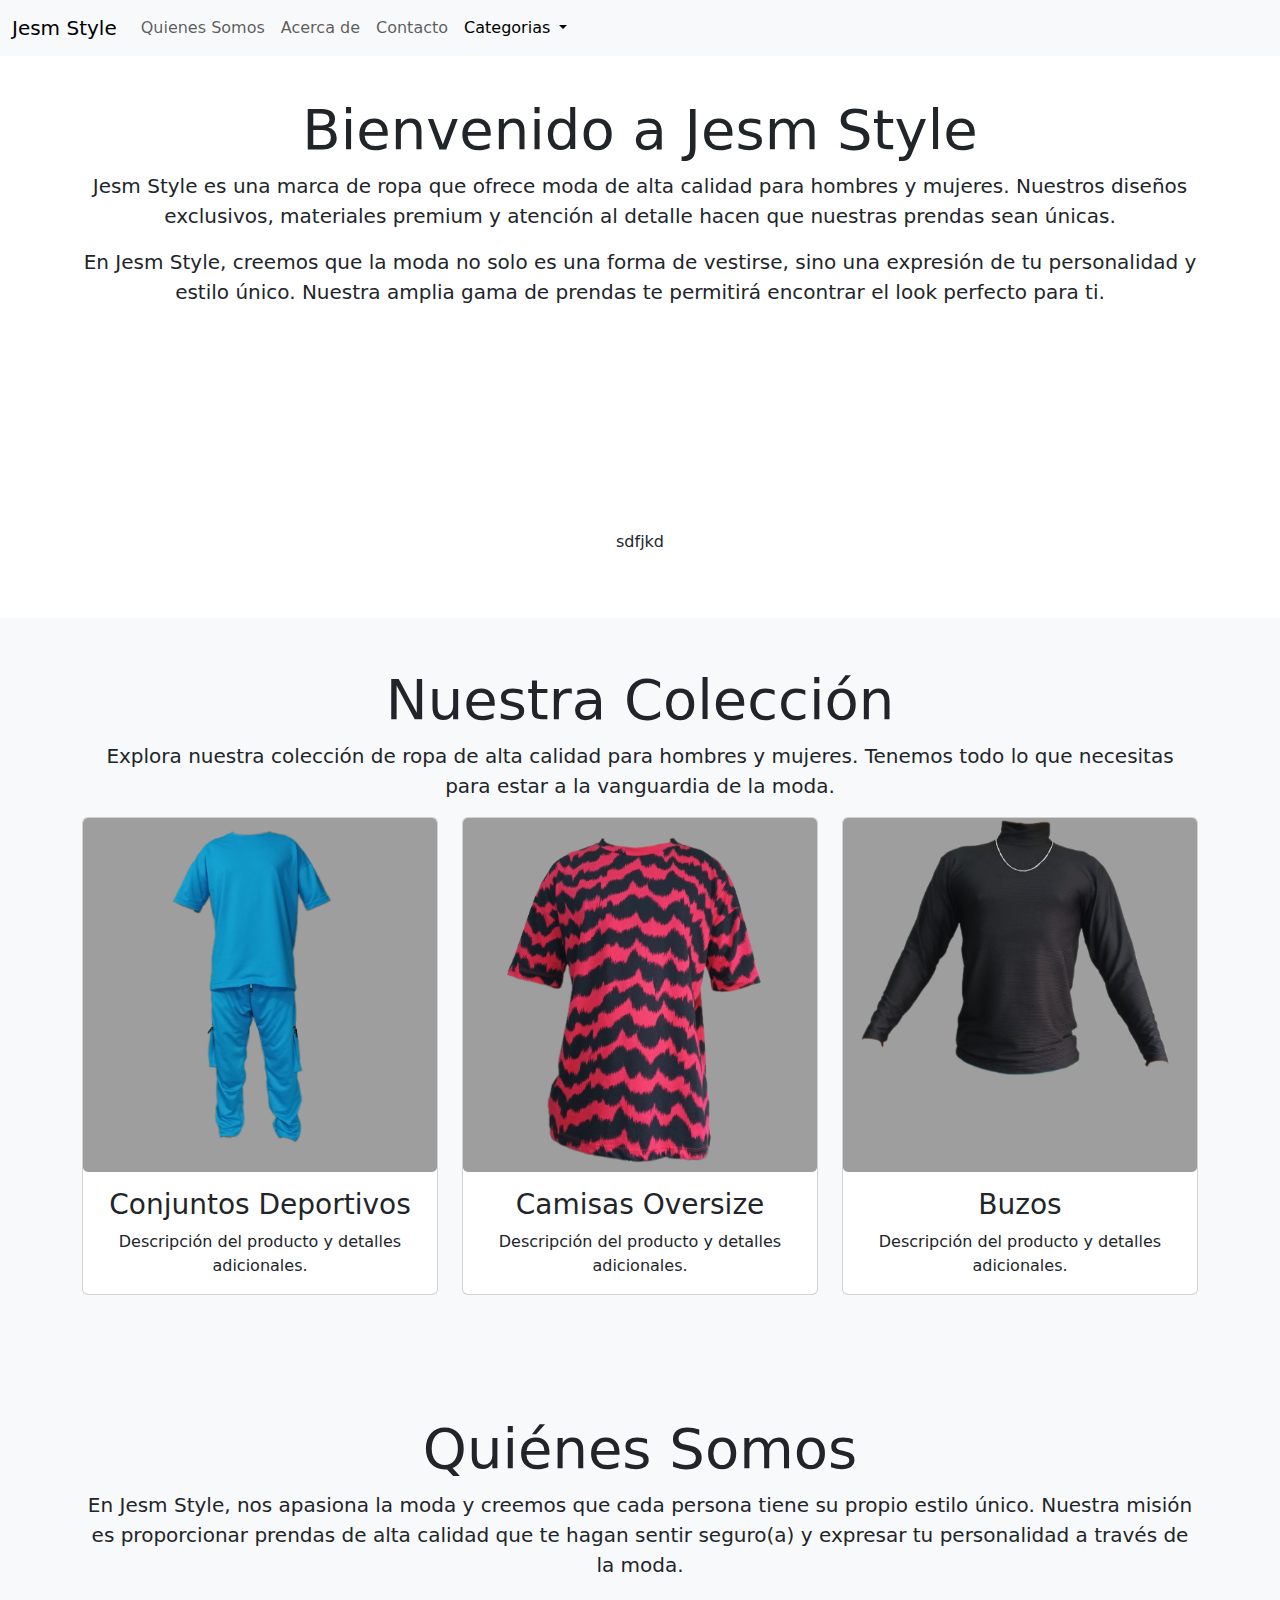
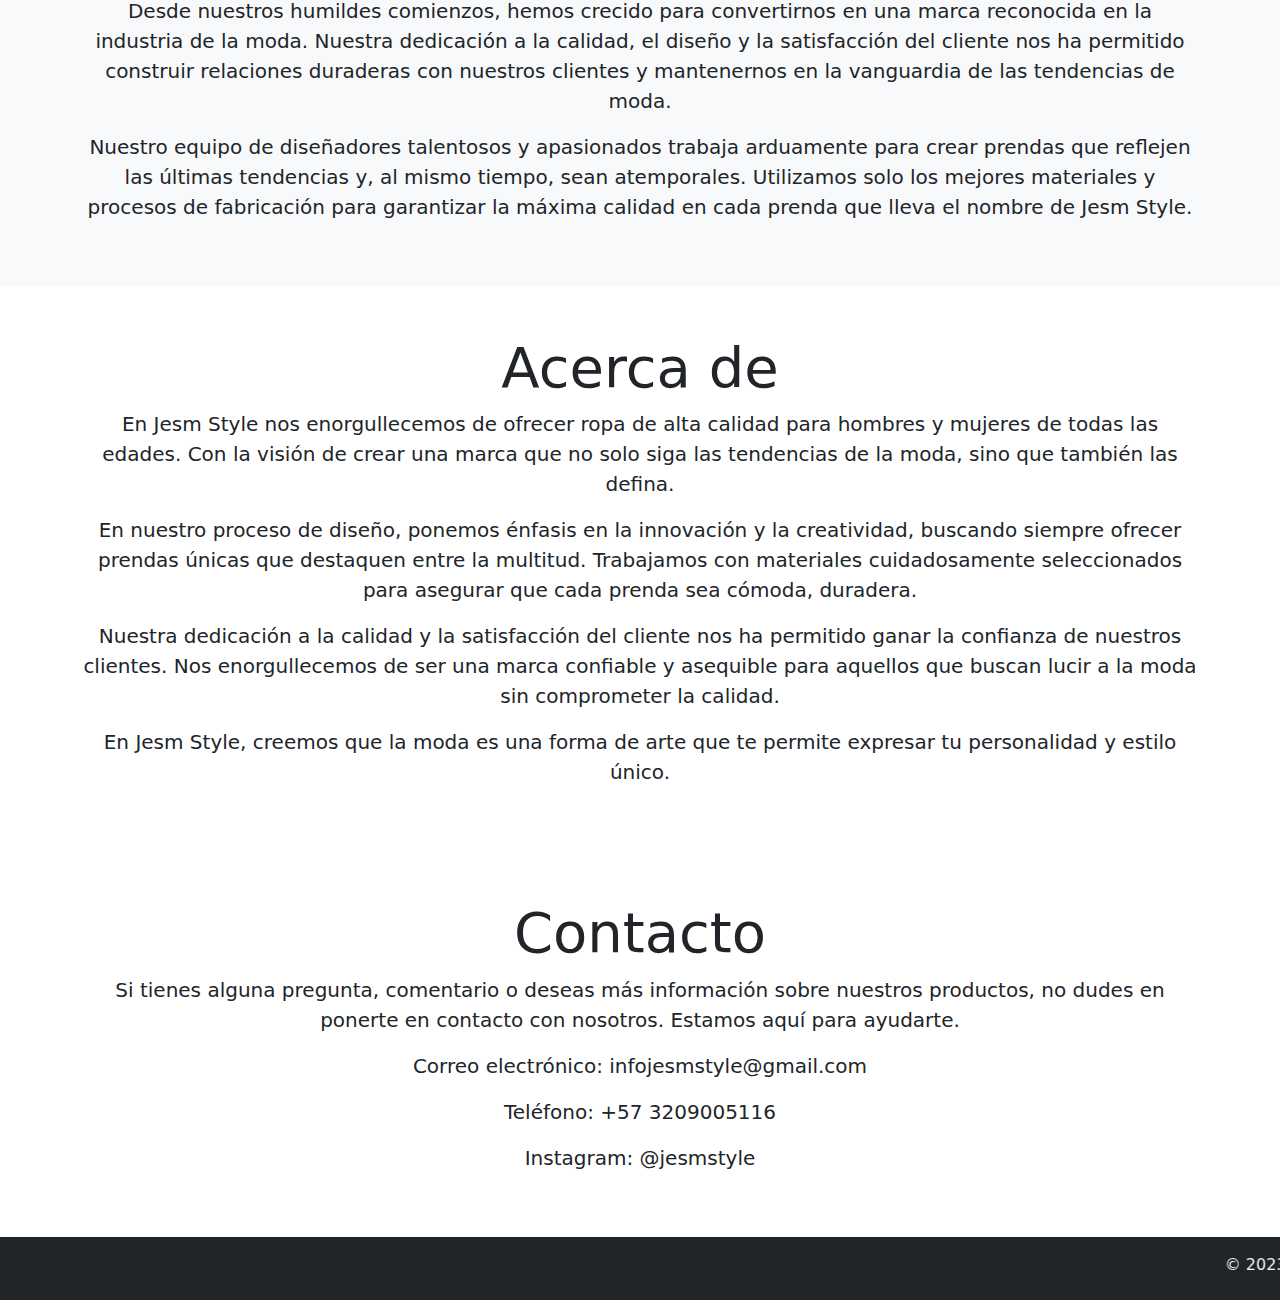
==== index.html @ d8a88c68 "Update index.html" ====
<!DOCTYPE html>
<html lang="en">
<head>
    <meta charset="UTF-8">
    <meta name="viewport" content="width=device-width, initial-scale=1.0">
    <link rel="stylesheet" href="./boostrap/bootstrap.css">
    <link rel="stylesheet" href="./Styles/style.css">
    <title>Jesm Style - Moda de Alta Calidad</title>
</head>
<body>
    
<!-- //////////////////////////////////////////////////////////////////////////////////////////////////// -->
    <header class="fixed-top bg-light">
        <nav class="navbar navbar-expand-lg">
            <div class="container-fluid">
              <a class="navbar-brand" href="./index.html">Jesm Style</a>
              <button class="navbar-toggler" type="button" data-bs-toggle="collapse" data-bs-target="#navbarSupportedContent" aria-controls="navbarSupportedContent" aria-expanded="false" aria-label="Toggle navigation">
                <span class="navbar-toggler-icon"></span>
              </button>
              <div class="collapse navbar-collapse" id="navbarSupportedContent">
                <ul class="navbar-nav me-auto mb-2 mb-lg-0">
                  <li class="nav-item">
                    <a class="nav-link " aria-current="page" href="#nosotros">Quienes Somos</a>
                  </li>
                  <li class="nav-item">
                    <a class="nav-link " href="#acercade">Acerca de</a>
                  </li>
                  <li class="nav-item">
                    <a class="nav-link" href="#contacto">Contacto</a>
                  </li>
                  <li class="nav-item dropdown">
                    <a class="nav-link active dropdown-toggle" href="#" role="button" data-bs-toggle="dropdown" aria-expanded="false">
                      Categorias
                    </a>
                    <ul class="dropdown-menu">
                      <li><a class="dropdown-item" href="./ConjuntosDeportivos.html">Conjuntos Deportivos</a></li>
                      <li><a class="dropdown-item" href="./CamisasOverzise.html">Camisas Overzise</a></li>
                      <li><a class="dropdown-item" href="./resources/Buzos/JS0002.png">Buzos</a></li>
                    </ul>
                  </li>
                </ul>
              </div>
            </div>
          </nav>
    </header>
<!-- /////////////////////////////////////////////////////////////////////////////////////////////////////////// -->
    
    <main class="mt-5 text-center">
        <section id="inicio" class="py-5">
        <div class="container">
            <h2 class="display-4">Bienvenido a Jesm Style</h2>
            <p class="lead">Jesm Style es una marca de ropa que ofrece moda de alta calidad para hombres y mujeres. Nuestros diseños exclusivos, materiales premium y atención al detalle hacen que nuestras prendas sean únicas.</p>
            <p class="lead">En Jesm Style, creemos que la moda no solo es una forma de vestirse, sino una expresión de tu personalidad y estilo único. Nuestra amplia gama de prendas te permitirá encontrar el look perfecto para ti.</p>
           <video height="200px" width="200px" src="https://studio.d-id.com/share?id=afbed8f892e3ed16bd05aa26f0bf4751&utm_source=copy" autoplay poster="posterimage.jpg">
              Tu navegador no admite el elemento <code>video</code>.
            </video>
            <p>sdfjkd</p>
        </div>
        </section>

        <section id="productos" class="py-5 bg-light">
            <div class="container">
                <h2 class="display-4">Nuestra Colección</h2>
                <p class="lead">Explora nuestra colección de ropa de alta calidad para hombres y mujeres. Tenemos todo lo que necesitas para estar a la vanguardia de la moda.</p>
                <div class="row">
                    <div class="col-md-4">
                        <div class="card mb-4">
                          <div class="slider">
                            <img src="./resources/Conjuntos Deportivos/CA0001D.png" class="card-img-top">
                            <img src="./resources/Conjuntos Deportivos/CG0002D.png" class="card-img-top" >
                            <img src="./resources/Conjuntos Deportivos/CLN0003D.png" class="card-img-top">
                            <img src="./resources/Conjuntos Deportivos/CV0004D.png" class="card-img-top">
                          </div>
                          <div class="card-body">
                              <h3 class="card-title">Conjuntos Deportivos</h3>
                              <p class="card-text">Descripción del producto y detalles adicionales.</p>
                          </div>
                        </div>
                    </div>
                    <div class="col-md-4">
                        <div class="card mb-4">
                          <div class="slider">
                            <img src="./resources/Camisas Oversize/CO0001D.png" class="card-img-top">
                            <img src="./resources/Camisas Oversize/CO0002D.png" class="card-img-top">
                            <img src="./resources/Camisas Oversize/CO0003D.png" class="card-img-top">
                            <img src="./resources/Camisas Oversize/CO0004D.png" class="card-img-top">
                            <img src="./resources/Camisas Oversize/CO0005D.png" class="card-img-top">

                          </div>
                          <div class="card-body">
                              <h3 class="card-title">Camisas Oversize</h3>
                              <p class="card-text">Descripción del producto y detalles adicionales.</p>
                          </div>
                        </div>
                    </div>
                    <div class="col-md-4">
                        <div class="card mb-4">
                          <div class="slider">
                            <img src="./resources/Buzos/B0001D.png" class="card-img-top">
                          </div>
                          <div class="card-body">
                              <h3 class="card-title">Buzos</h3>
                              <p class="card-text">Descripción del producto y detalles adicionales.</p>
                          </div>
                        </div>
                    </div>
                </div>
            </div>
        </section>
        
        <section id="nosotros" class="py-5 bg-light">
            <div class="container">
                <h2 class="display-4">Quiénes Somos</h2>
                <p class="lead">En Jesm Style, nos apasiona la moda y creemos que cada persona tiene su propio estilo único. Nuestra misión es proporcionar prendas de alta calidad que te hagan sentir seguro(a) y expresar tu personalidad a través de la moda.</p>
                <p class="lead">Desde nuestros humildes comienzos, hemos crecido para convertirnos en una marca reconocida en la industria de la moda. Nuestra dedicación a la calidad, el diseño y la satisfacción del cliente nos ha permitido construir relaciones duraderas con nuestros clientes y mantenernos en la vanguardia de las tendencias de moda.</p>
                <p class="lead">Nuestro equipo de diseñadores talentosos y apasionados trabaja arduamente para crear prendas que reflejen las últimas tendencias y, al mismo tiempo, sean atemporales. Utilizamos solo los mejores materiales y procesos de fabricación para garantizar la máxima calidad en cada prenda que lleva el nombre de Jesm Style.</p>
            </div>
        </section>

        <section id="acercade" class="py-5">
            <div class="container">
                <h2 class="display-4">Acerca de</h2>
                <p class="lead">En Jesm Style nos enorgullecemos de ofrecer ropa de alta calidad para hombres y mujeres de todas las edades. Con la visión de crear una marca que no solo siga las tendencias de la moda, sino que también las defina.</p>
                <p class="lead">En nuestro proceso de diseño, ponemos énfasis en la innovación y la creatividad, buscando siempre ofrecer prendas únicas que destaquen entre la multitud. Trabajamos con materiales cuidadosamente seleccionados para asegurar que cada prenda sea cómoda, duradera.</p>
                <p class="lead">Nuestra dedicación a la calidad y la satisfacción del cliente nos ha permitido ganar la confianza de nuestros clientes. Nos enorgullecemos de ser una marca confiable y asequible para aquellos que buscan lucir a la moda sin comprometer la calidad.</p>
                <p class="lead">En Jesm Style, creemos que la moda es una forma de arte que te permite expresar tu personalidad y estilo único.</p>
            </div>
        </section>

        <section id="contacto" class="py-5">
        <div class="container">
            <h2 class="display-4">Contacto</h2>
            <p class="lead">Si tienes alguna pregunta, comentario o deseas más información sobre nuestros productos, no dudes en ponerte en contacto con nosotros. Estamos aquí para ayudarte.</p>
            <p class="lead">Correo electrónico: infojesmstyle@gmail.com</p>
            <p class="lead">Teléfono: +57 3209005116</p>
            <p class="lead">Instagram: @jesmstyle</p>

        </div>
        </section>
    </main>

    <footer class="bg-dark text-light py-3">
        <marquee class="mb-0">&copy; 2023 Jesm Style. Todos los derechos reservados.</marquee>
    </footer>

                 

    <script src="./boostrap/bootstrap.bundle.js"></script>
    <script src="./Scripts/main.js"></script>
</body>
</html>
---- Styles/style.css ----
.filtro{
    display: none;
}

.slider{
  width: 100%;
  position: relative;
  display: flex;
  overflow: scroll;
  scroll-snap-type: x mandatory;
  overflow-y: hidden;
}

.slider img{
  width: 100%;
  left: 0;
  position: sticky;
  object-fit: cover;
  border-radius: 5px;
  scroll-snap-align: center;
}
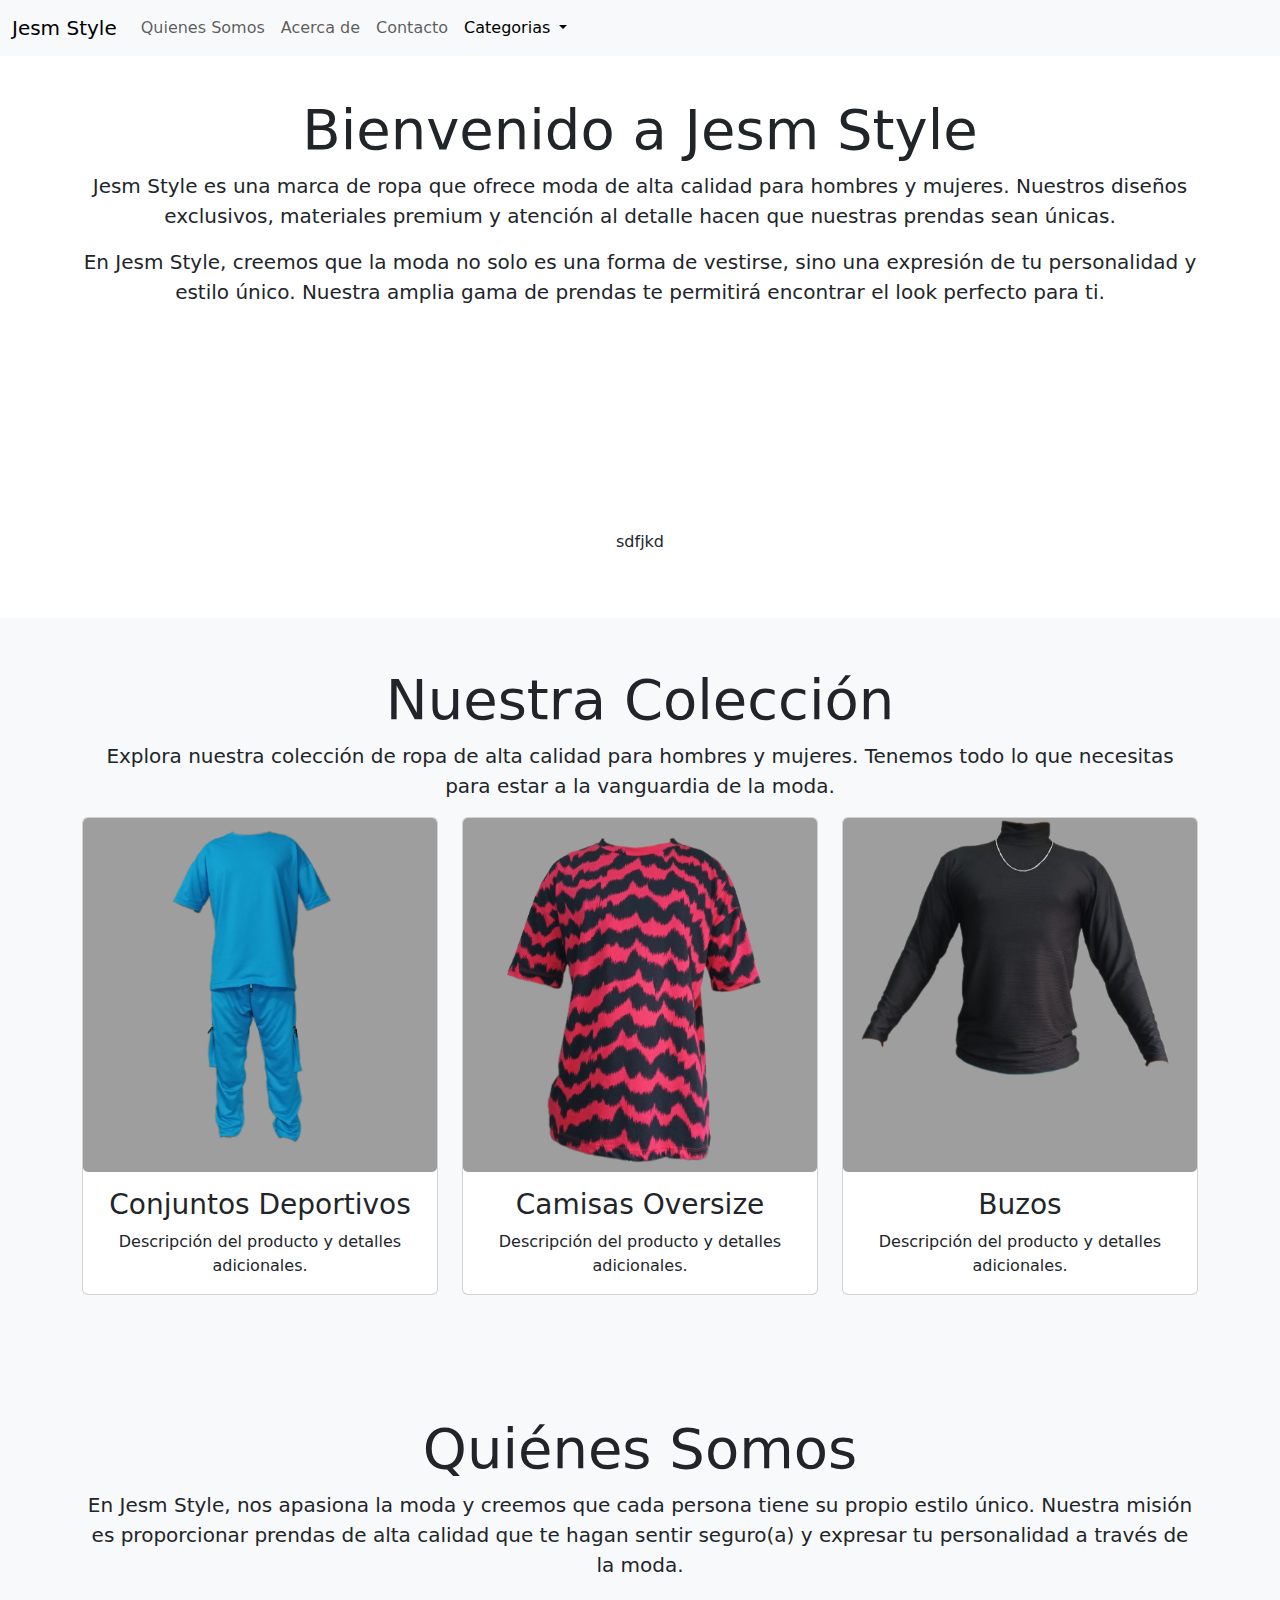
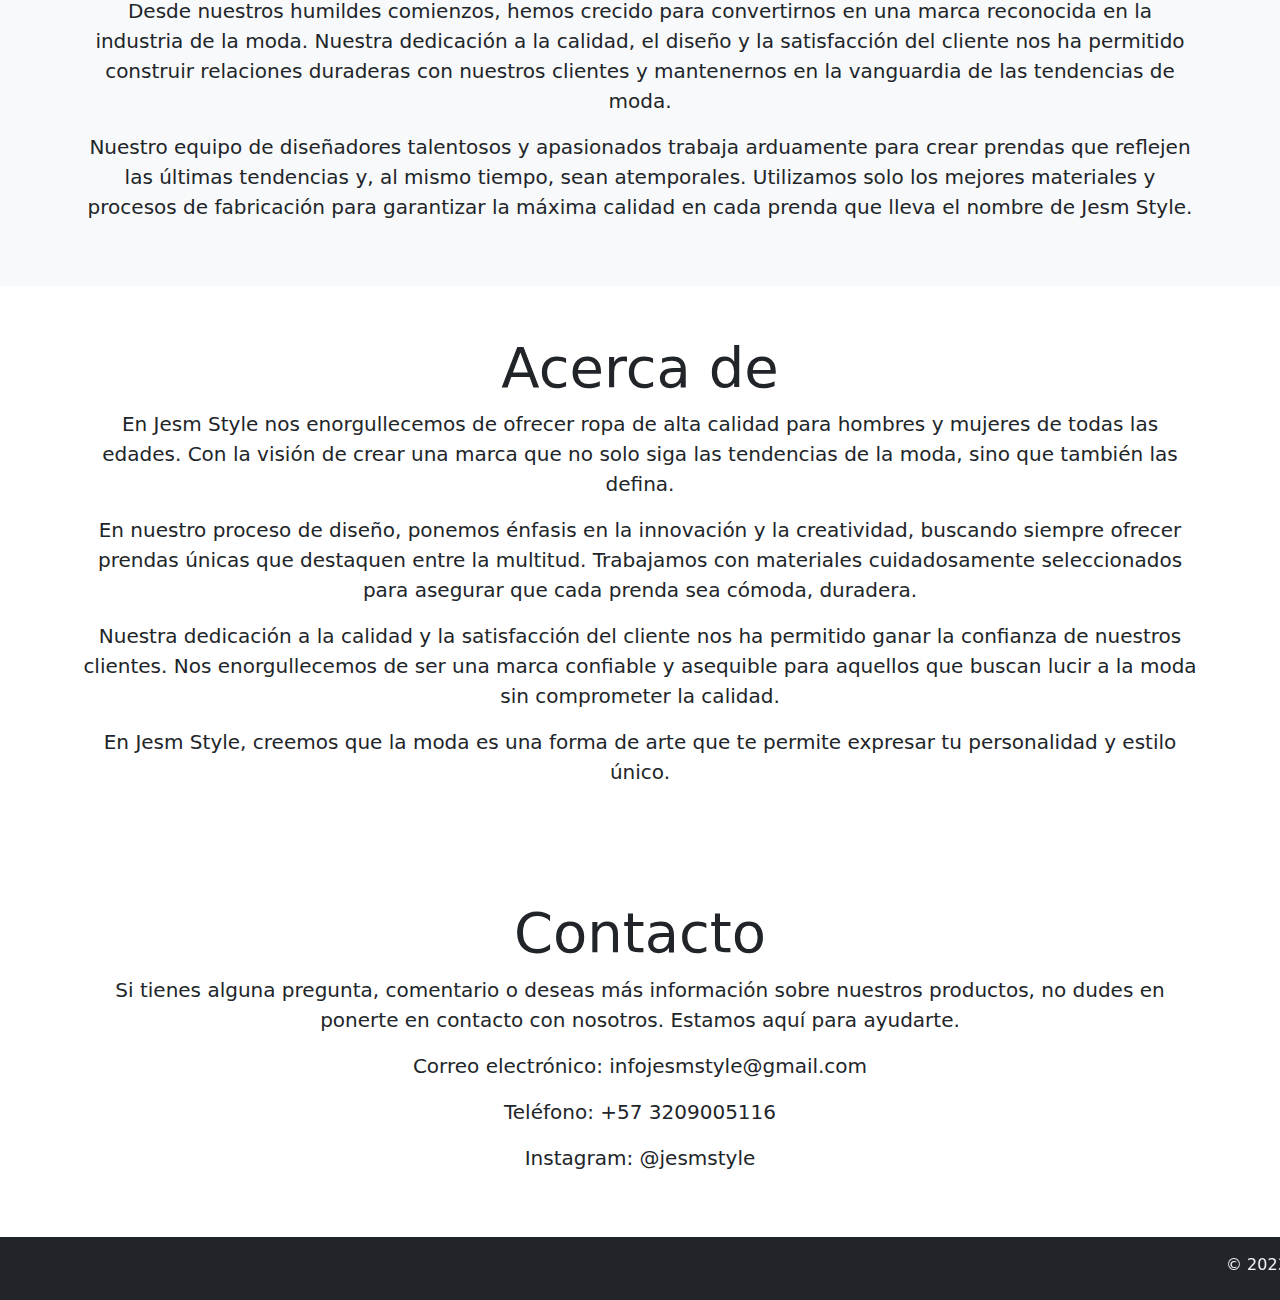
==== commit eafd5e9b: "Update index.html" ====
--- a/index.html
+++ b/index.html
@@ -51,7 +51,7 @@
             <h2 class="display-4">Bienvenido a Jesm Style</h2>
             <p class="lead">Jesm Style es una marca de ropa que ofrece moda de alta calidad para hombres y mujeres. Nuestros diseños exclusivos, materiales premium y atención al detalle hacen que nuestras prendas sean únicas.</p>
             <p class="lead">En Jesm Style, creemos que la moda no solo es una forma de vestirse, sino una expresión de tu personalidad y estilo único. Nuestra amplia gama de prendas te permitirá encontrar el look perfecto para ti.</p>
-           <video height="200px" width="200px" src="https://studio.d-id.com/share?id=afbed8f892e3ed16bd05aa26f0bf4751&utm_source=copy" autoplay poster="posterimage.jpg">
+           <video height="200px" width="200px" src="https://projects-results.d-id.com/google-oauth2%7C109751882700267725312%2Fprj_okm5j2NZJd9WkN11u2lvo%2Fresult.mp4" autoplay poster="posterimage.jpg">
               Tu navegador no admite el elemento <code>video</code>.
             </video>
             <p>sdfjkd</p>
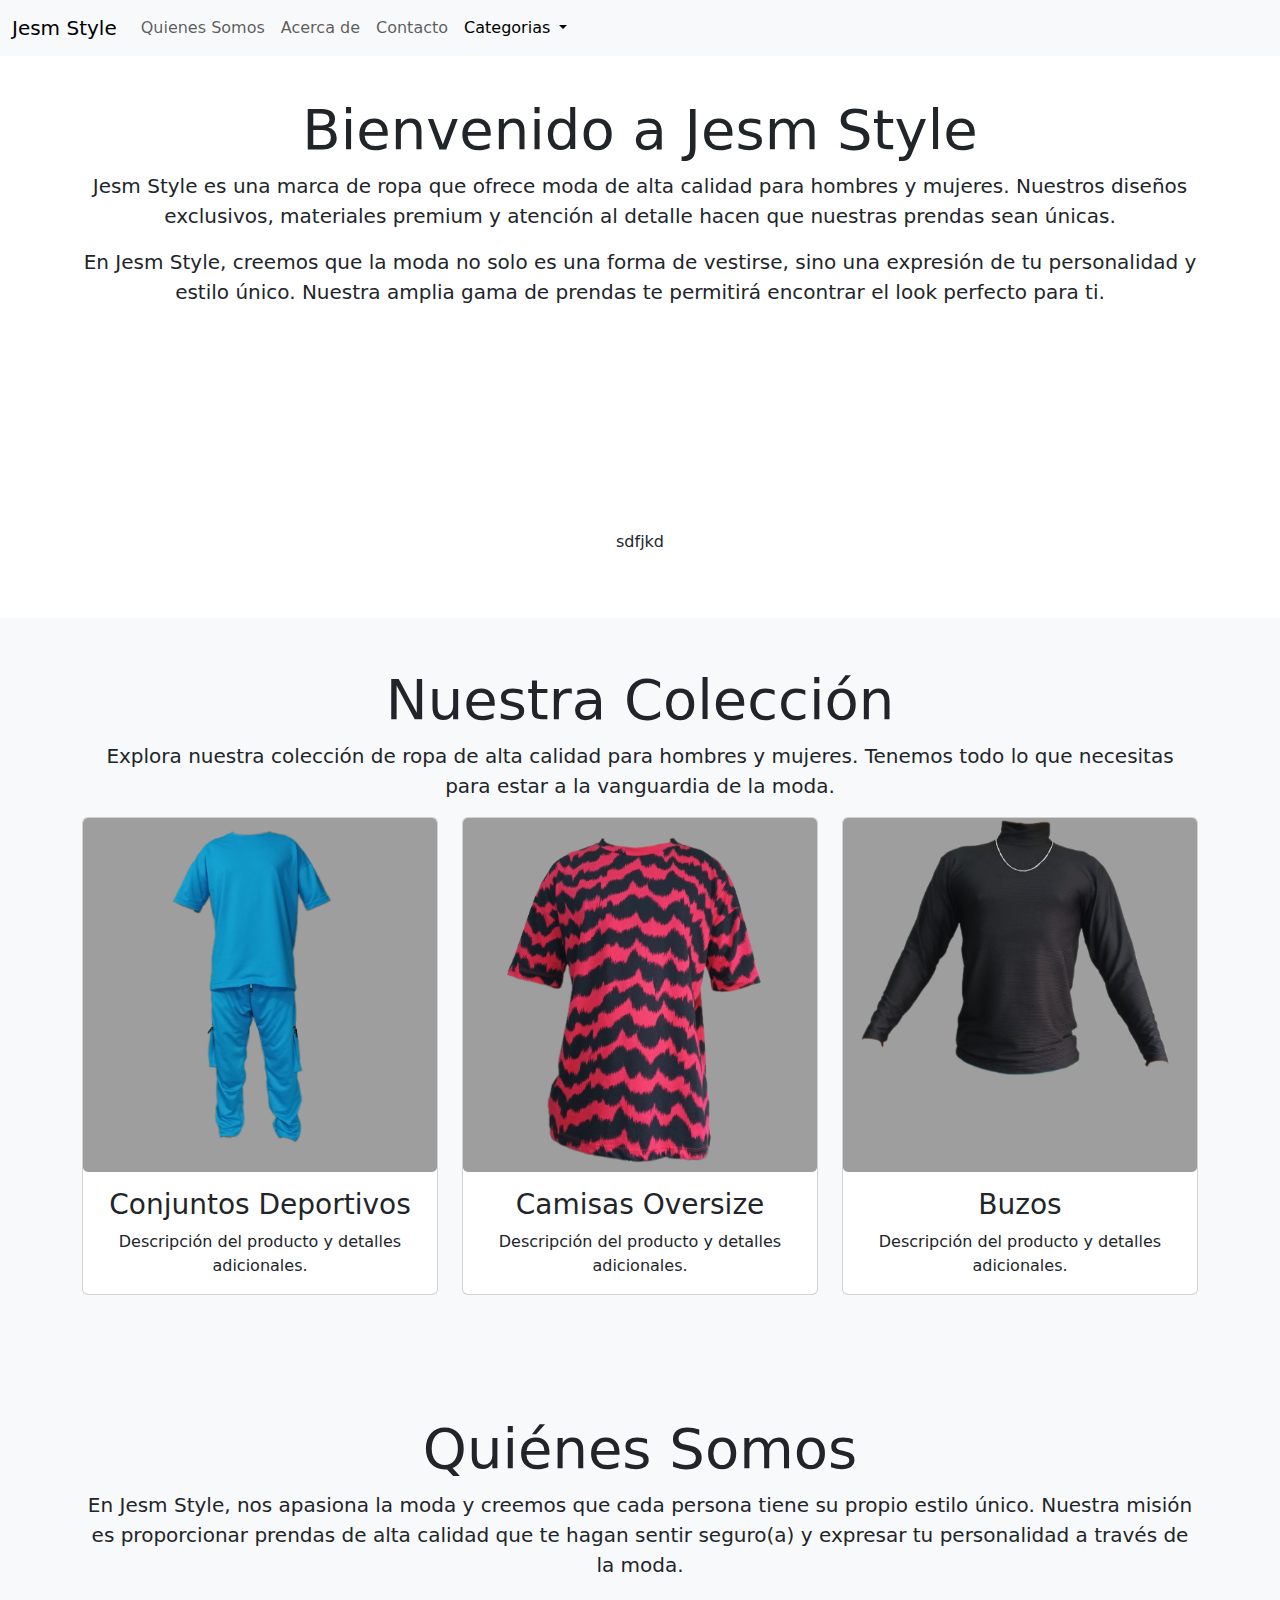
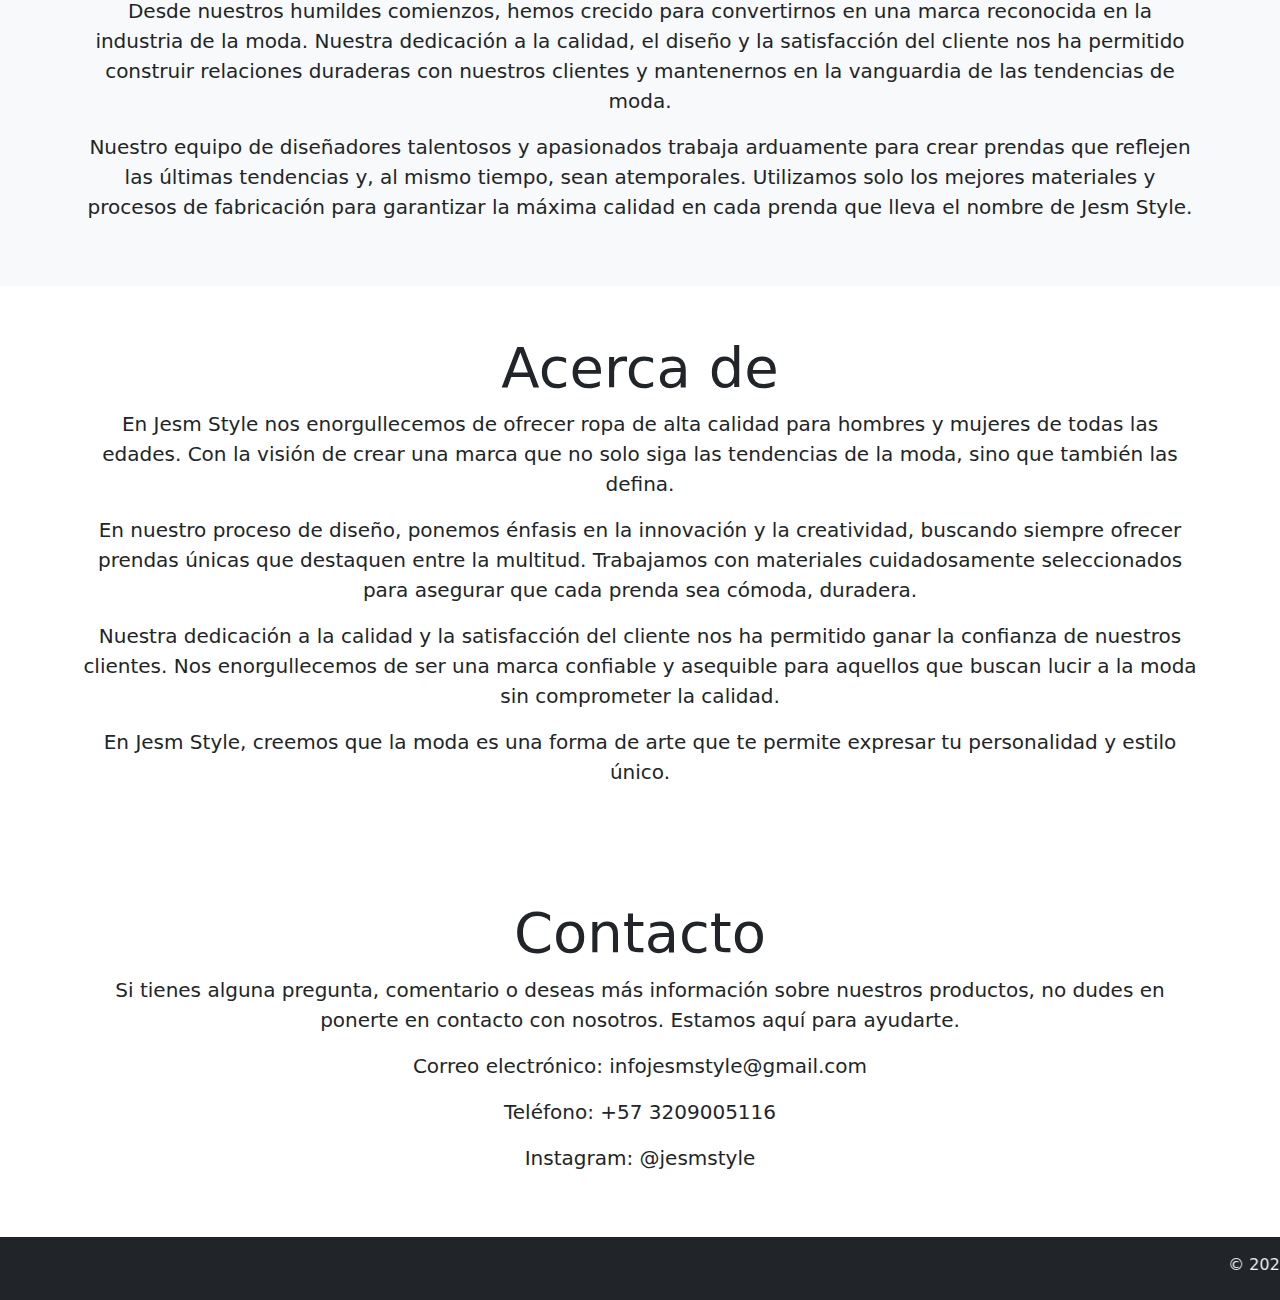
==== commit 4d74ecbb: "Update index.html" ====
--- a/index.html
+++ b/index.html
@@ -51,7 +51,7 @@
             <h2 class="display-4">Bienvenido a Jesm Style</h2>
             <p class="lead">Jesm Style es una marca de ropa que ofrece moda de alta calidad para hombres y mujeres. Nuestros diseños exclusivos, materiales premium y atención al detalle hacen que nuestras prendas sean únicas.</p>
             <p class="lead">En Jesm Style, creemos que la moda no solo es una forma de vestirse, sino una expresión de tu personalidad y estilo único. Nuestra amplia gama de prendas te permitirá encontrar el look perfecto para ti.</p>
-           <video height="200px" width="200px" src="https://projects-results.d-id.com/google-oauth2%7C109751882700267725312%2Fprj_okm5j2NZJd9WkN11u2lvo%2Fresult.mp4" autoplay poster="posterimage.jpg">
+           <video height="200px" width="200px" src="video.mp4" autoplay poster="posterimage.jpg">
               Tu navegador no admite el elemento <code>video</code>.
             </video>
             <p>sdfjkd</p>
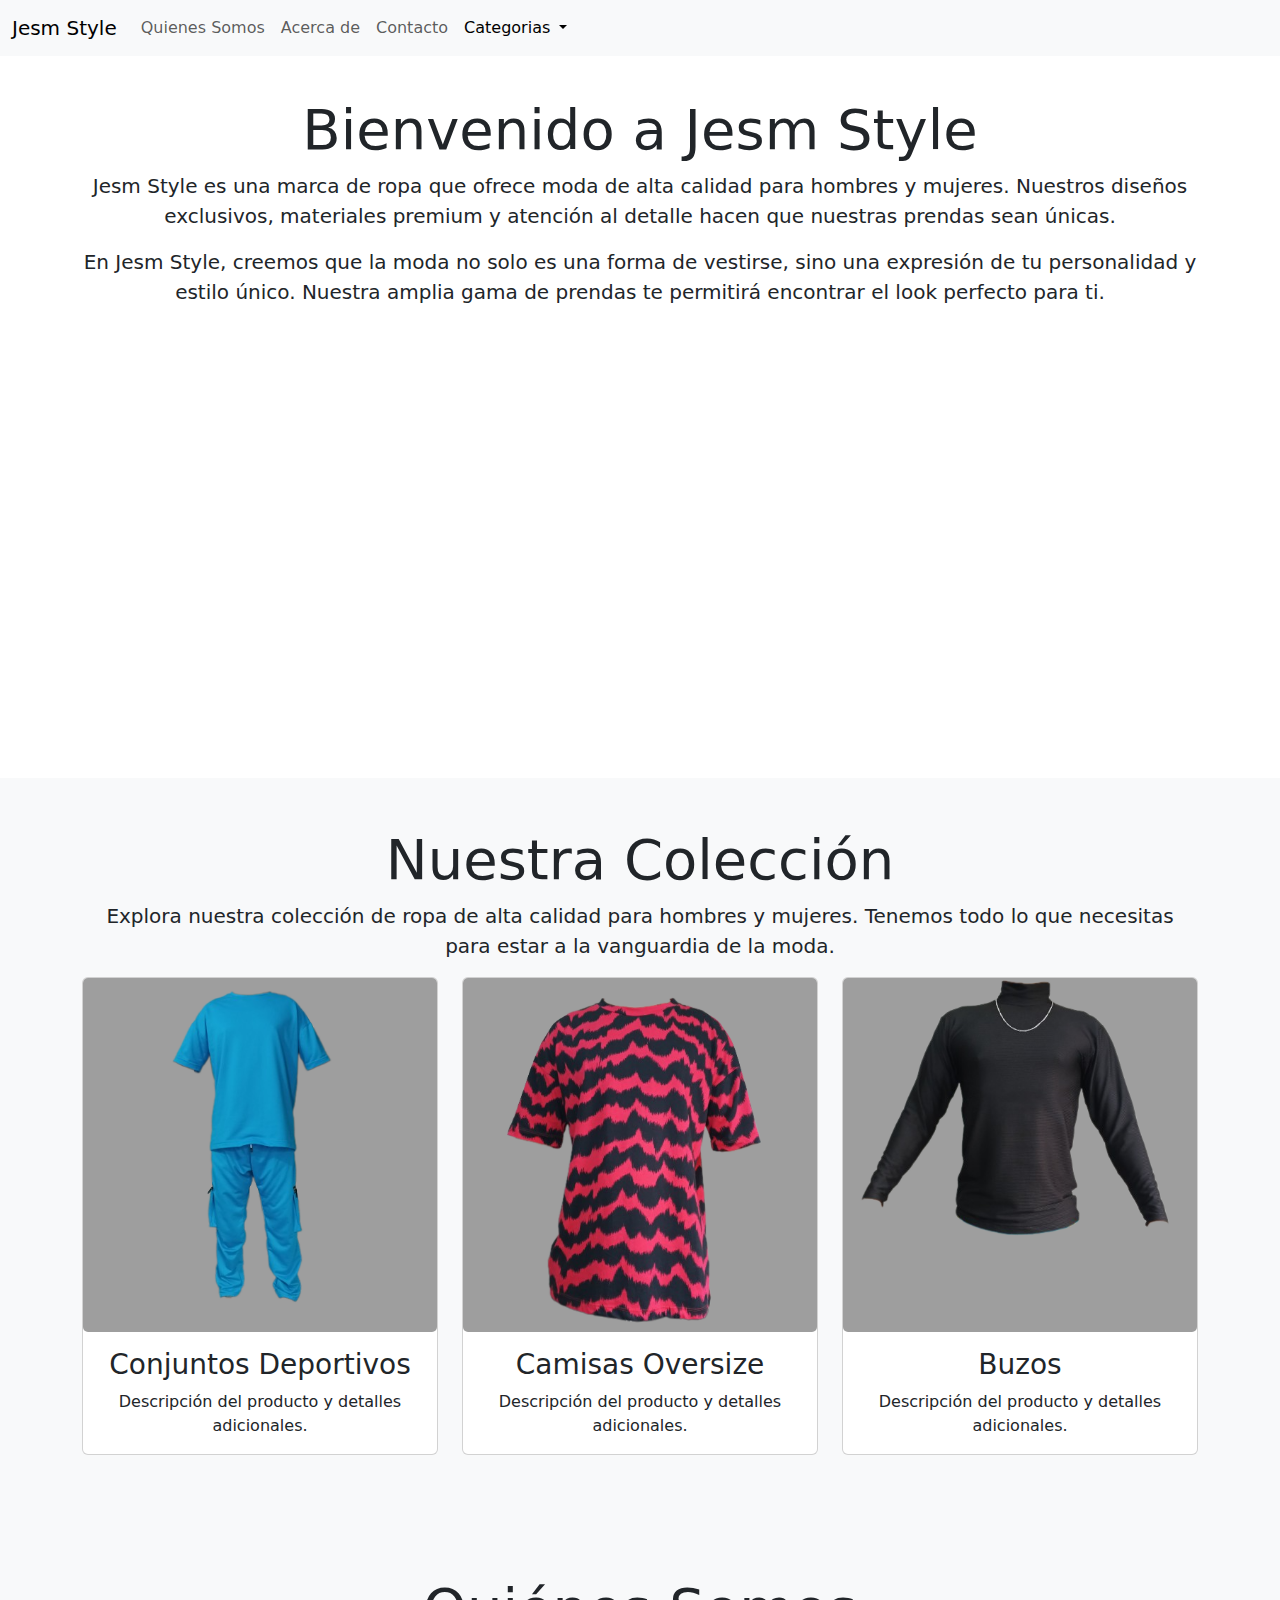
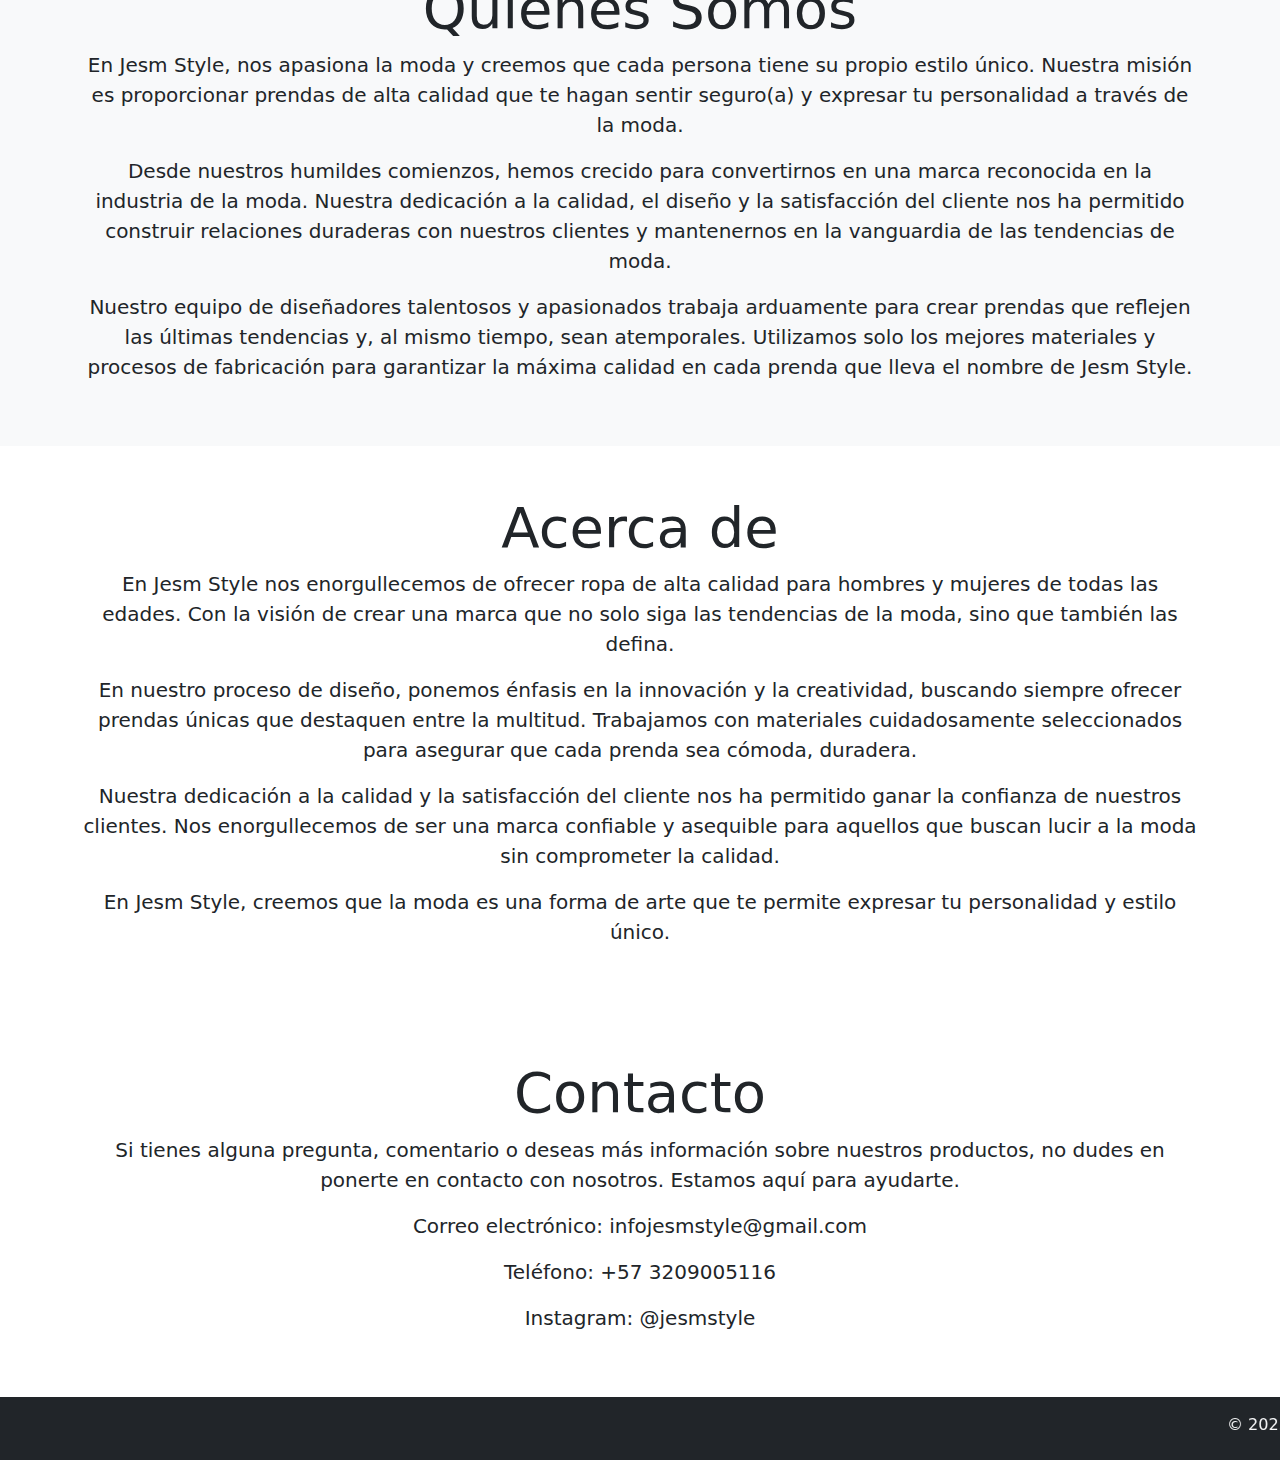
==== commit 6430c566: "Update index.html" ====
--- a/index.html
+++ b/index.html
@@ -51,10 +51,9 @@
             <h2 class="display-4">Bienvenido a Jesm Style</h2>
             <p class="lead">Jesm Style es una marca de ropa que ofrece moda de alta calidad para hombres y mujeres. Nuestros diseños exclusivos, materiales premium y atención al detalle hacen que nuestras prendas sean únicas.</p>
             <p class="lead">En Jesm Style, creemos que la moda no solo es una forma de vestirse, sino una expresión de tu personalidad y estilo único. Nuestra amplia gama de prendas te permitirá encontrar el look perfecto para ti.</p>
-           <video height="200px" width="200px" src="video.mp4" autoplay poster="posterimage.jpg">
-              Tu navegador no admite el elemento <code>video</code>.
+           <video height="400px" width="700px" src="video.mp4" autoplay>
             </video>
-            <p>sdfjkd</p>
+            
         </div>
         </section>
 
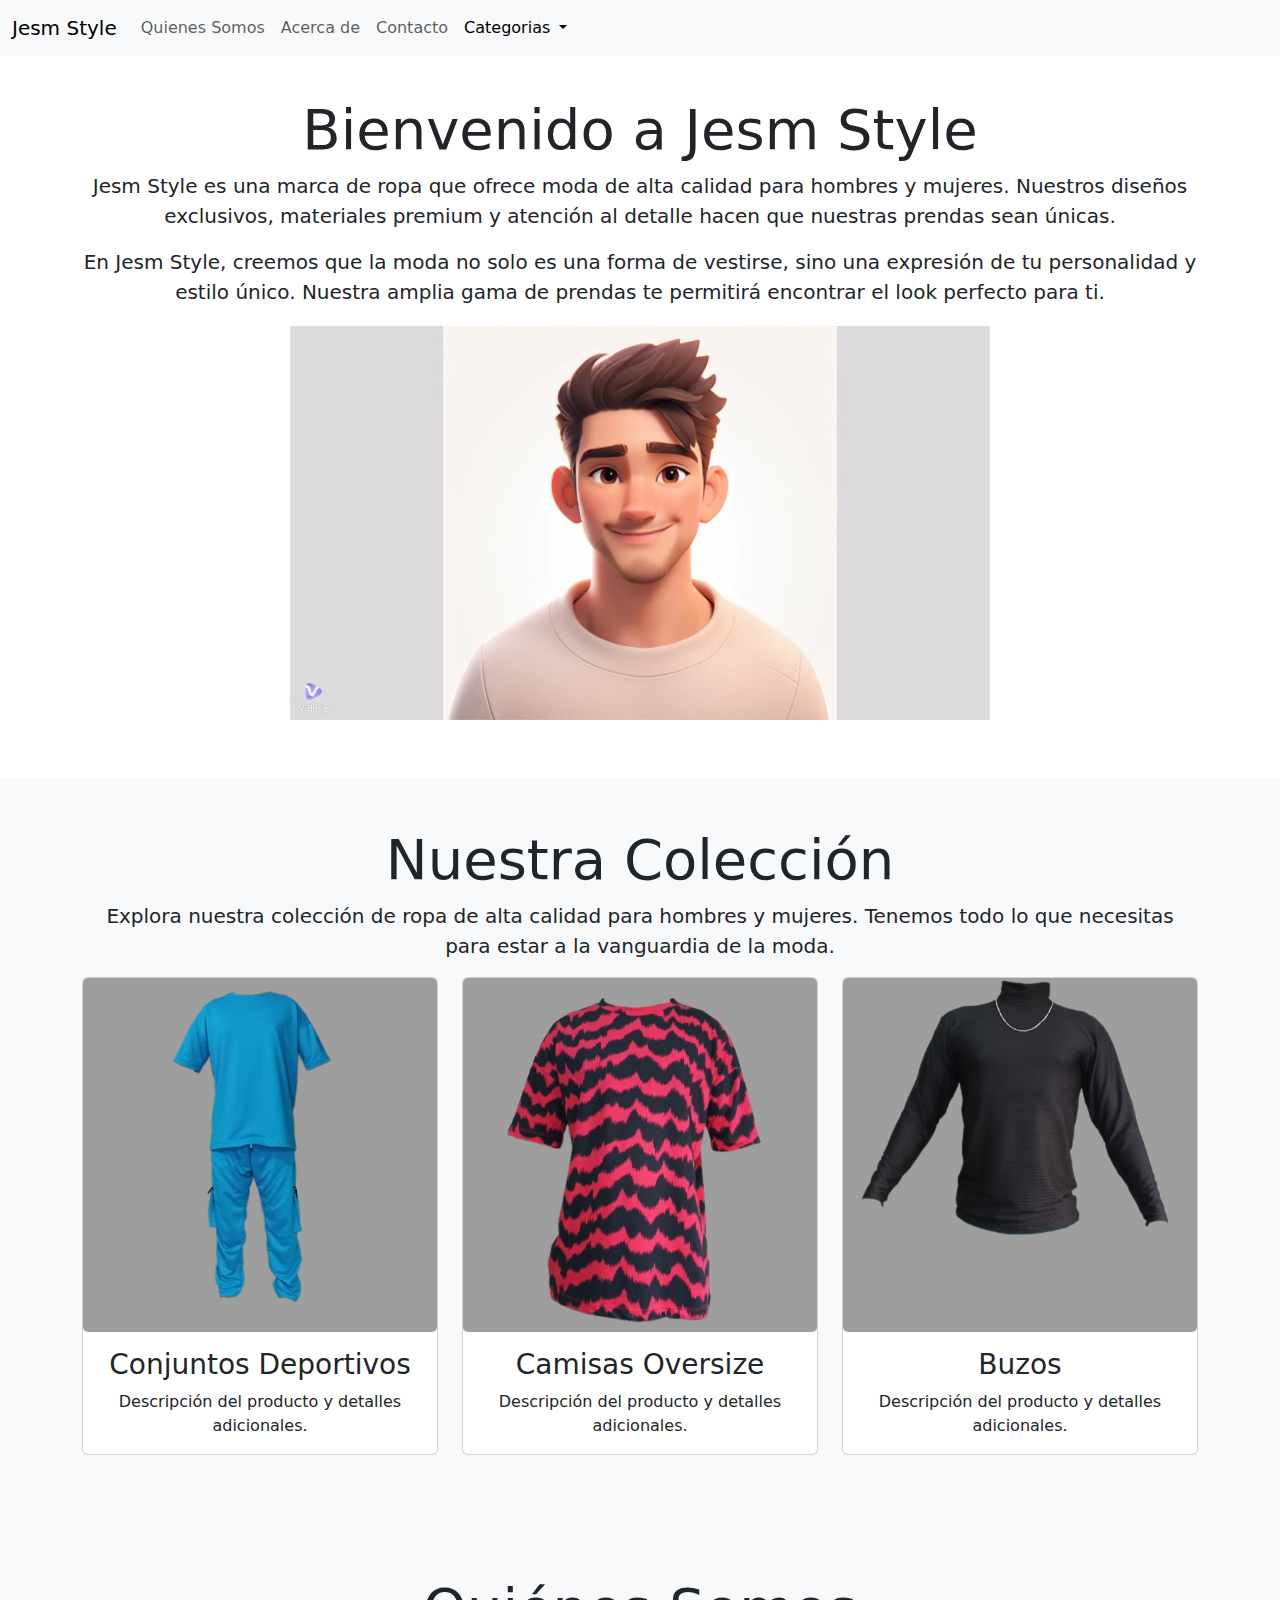
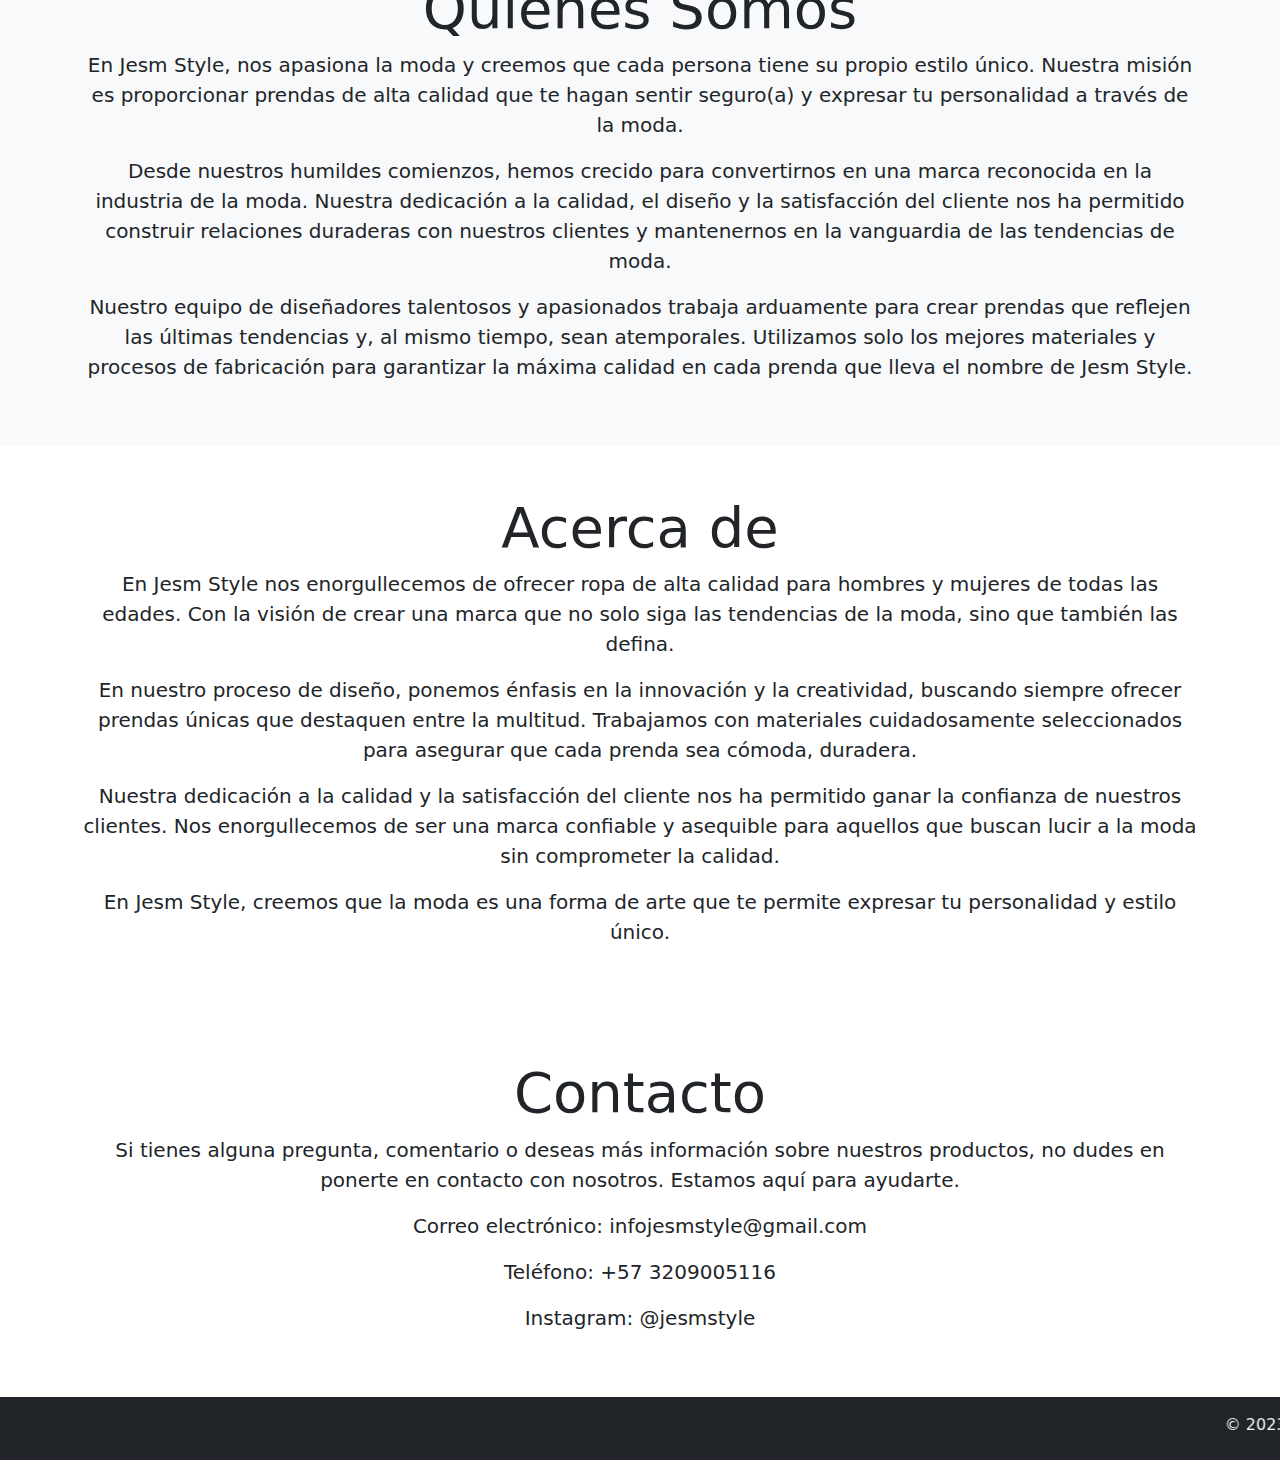
==== commit 88859842: "Update index.html" ====
--- a/index.html
+++ b/index.html
@@ -51,7 +51,7 @@
             <h2 class="display-4">Bienvenido a Jesm Style</h2>
             <p class="lead">Jesm Style es una marca de ropa que ofrece moda de alta calidad para hombres y mujeres. Nuestros diseños exclusivos, materiales premium y atención al detalle hacen que nuestras prendas sean únicas.</p>
             <p class="lead">En Jesm Style, creemos que la moda no solo es una forma de vestirse, sino una expresión de tu personalidad y estilo único. Nuestra amplia gama de prendas te permitirá encontrar el look perfecto para ti.</p>
-           <video height="400px" width="700px" src="video.mp4" autoplay>
+           <video height="400px" width="700px" src="/resources/video.mp4" autoplay>
             </video>
             
         </div>
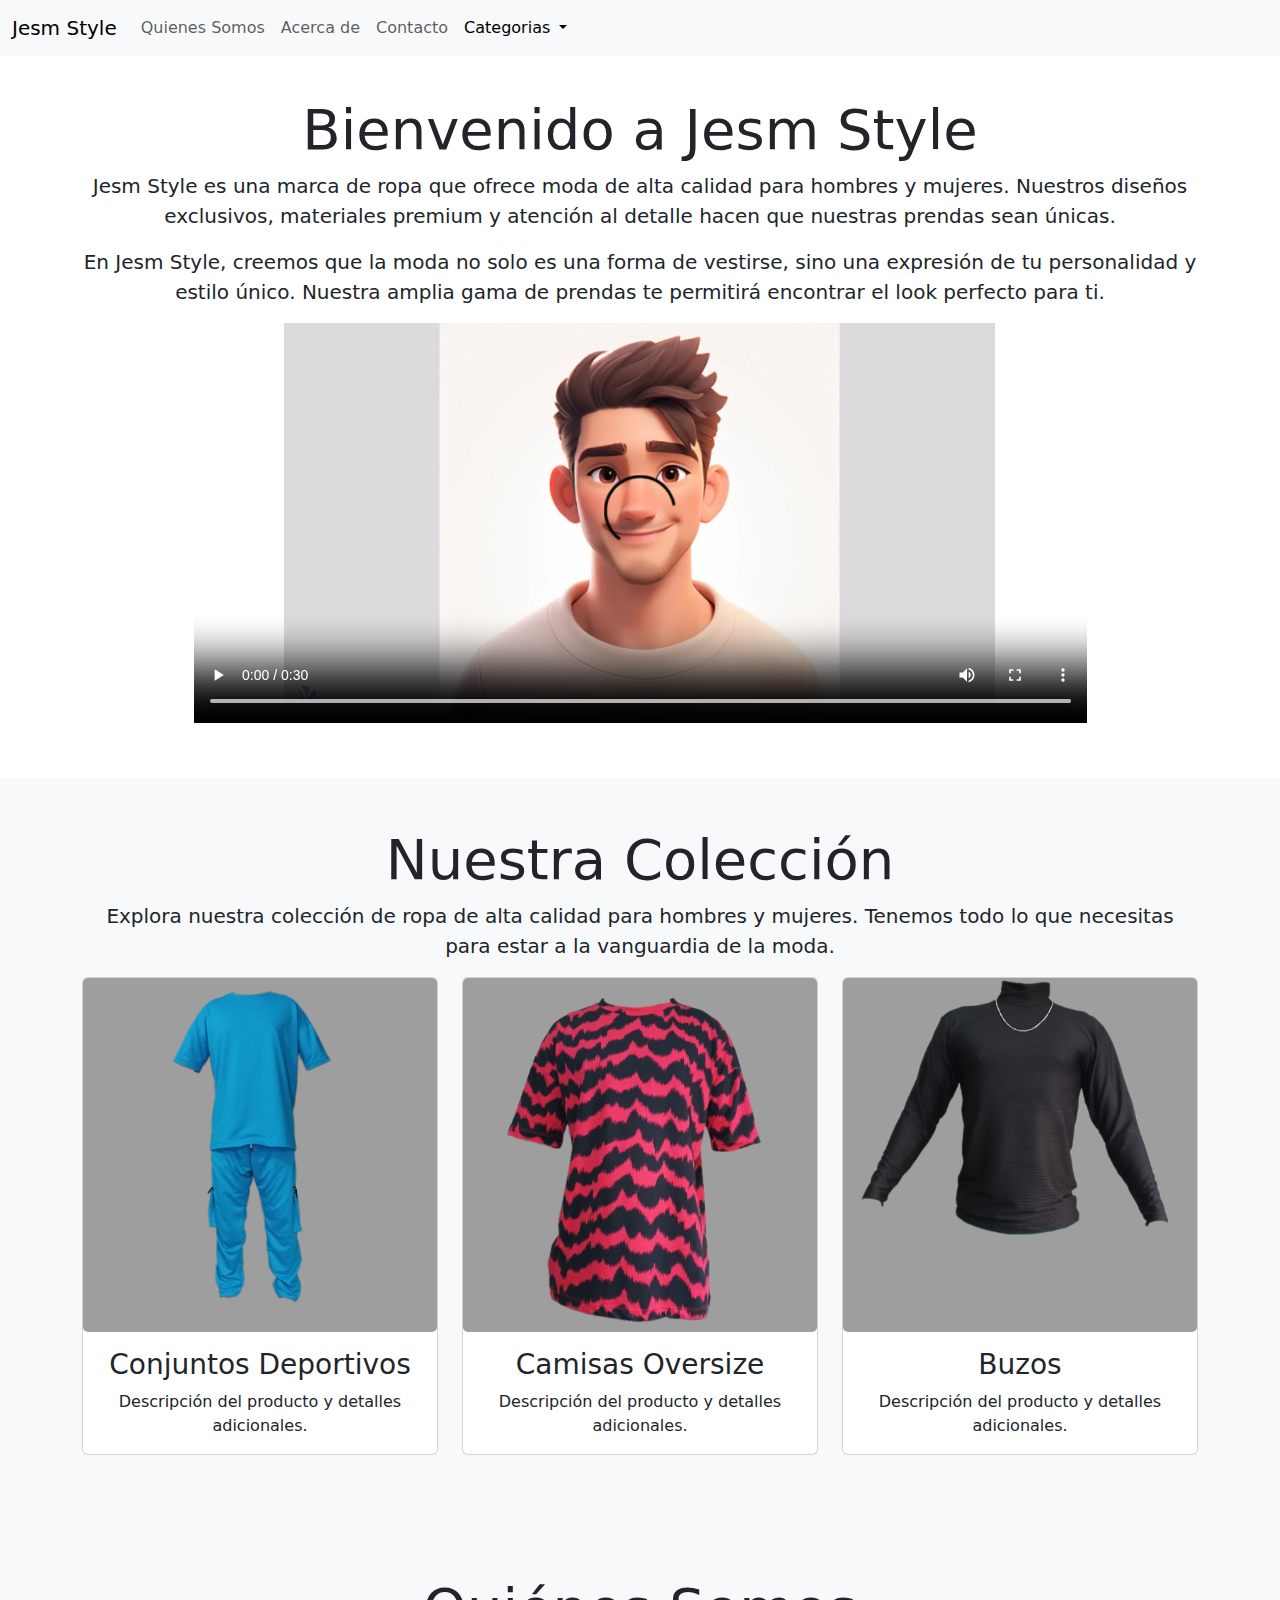
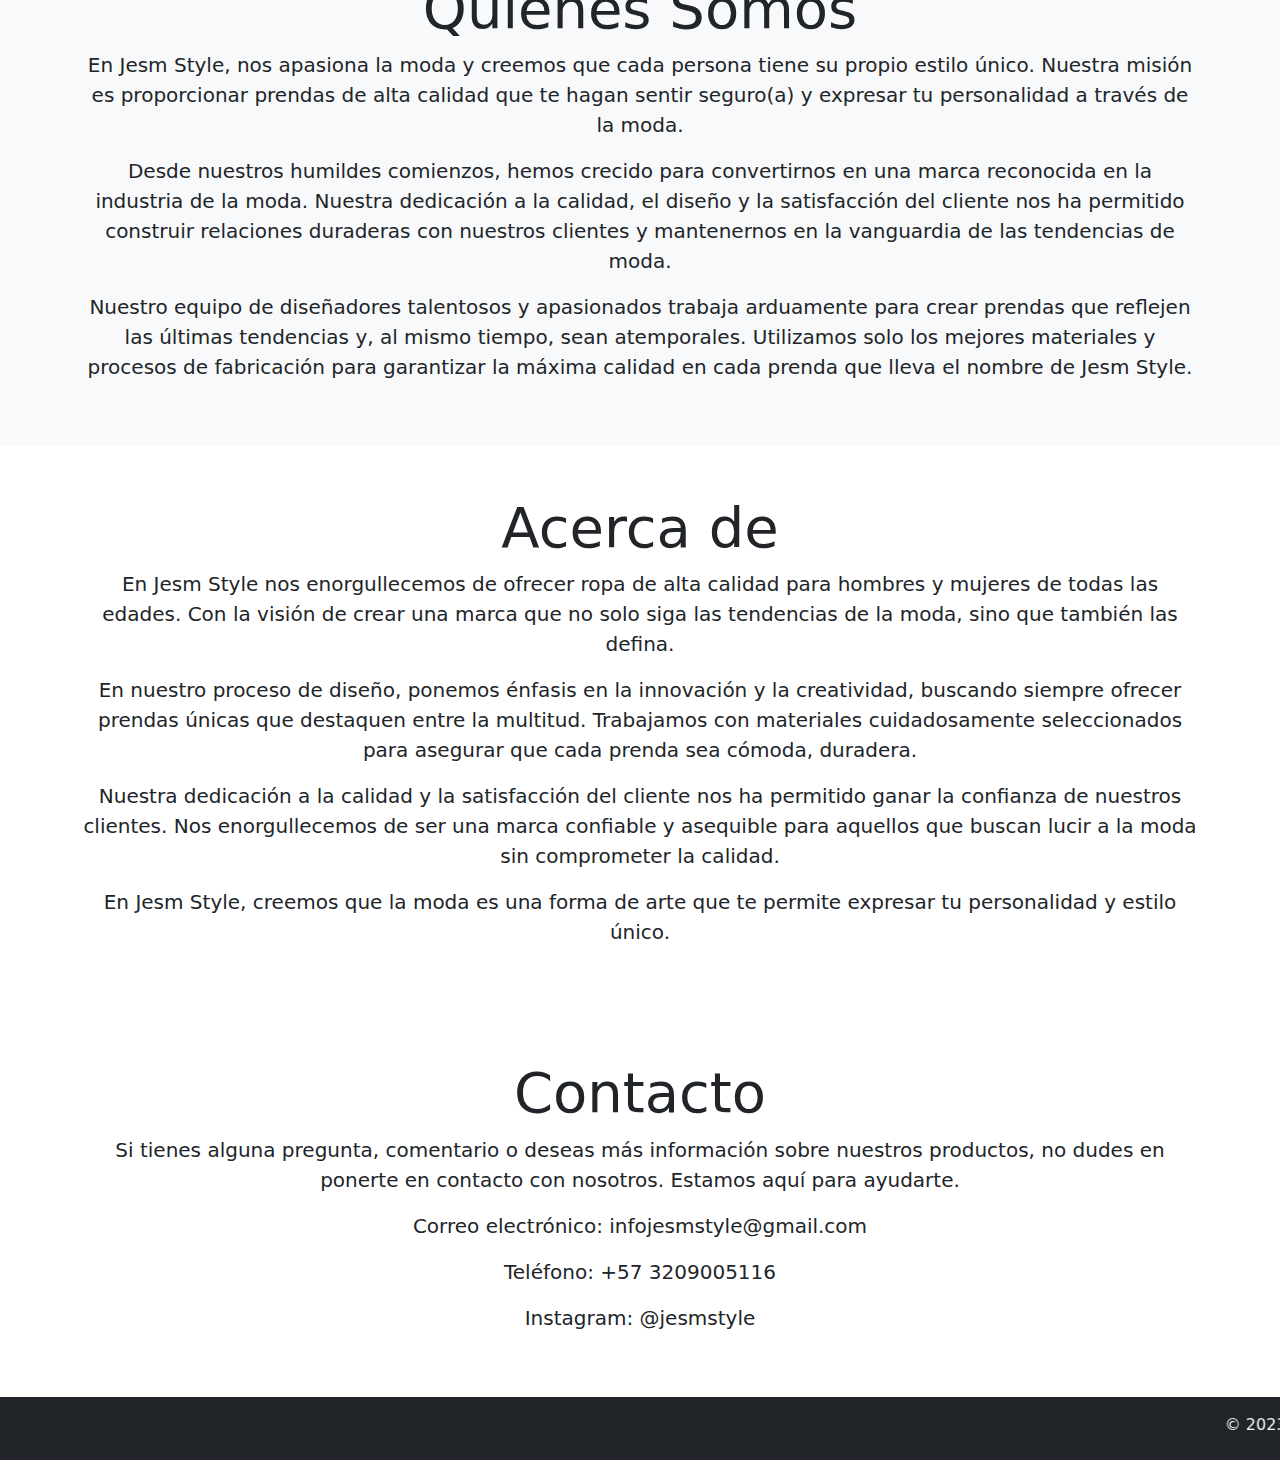
==== commit f2719676: "Update index.html" ====
--- a/index.html
+++ b/index.html
@@ -51,7 +51,7 @@
             <h2 class="display-4">Bienvenido a Jesm Style</h2>
             <p class="lead">Jesm Style es una marca de ropa que ofrece moda de alta calidad para hombres y mujeres. Nuestros diseños exclusivos, materiales premium y atención al detalle hacen que nuestras prendas sean únicas.</p>
             <p class="lead">En Jesm Style, creemos que la moda no solo es una forma de vestirse, sino una expresión de tu personalidad y estilo único. Nuestra amplia gama de prendas te permitirá encontrar el look perfecto para ti.</p>
-           <video height="400px" width="700px" src="/resources/video.mp4" autoplay>
+           <video height="400px" width="80%" src="/resources/video.mp4" autoplay controls>
             </video>
             
         </div>
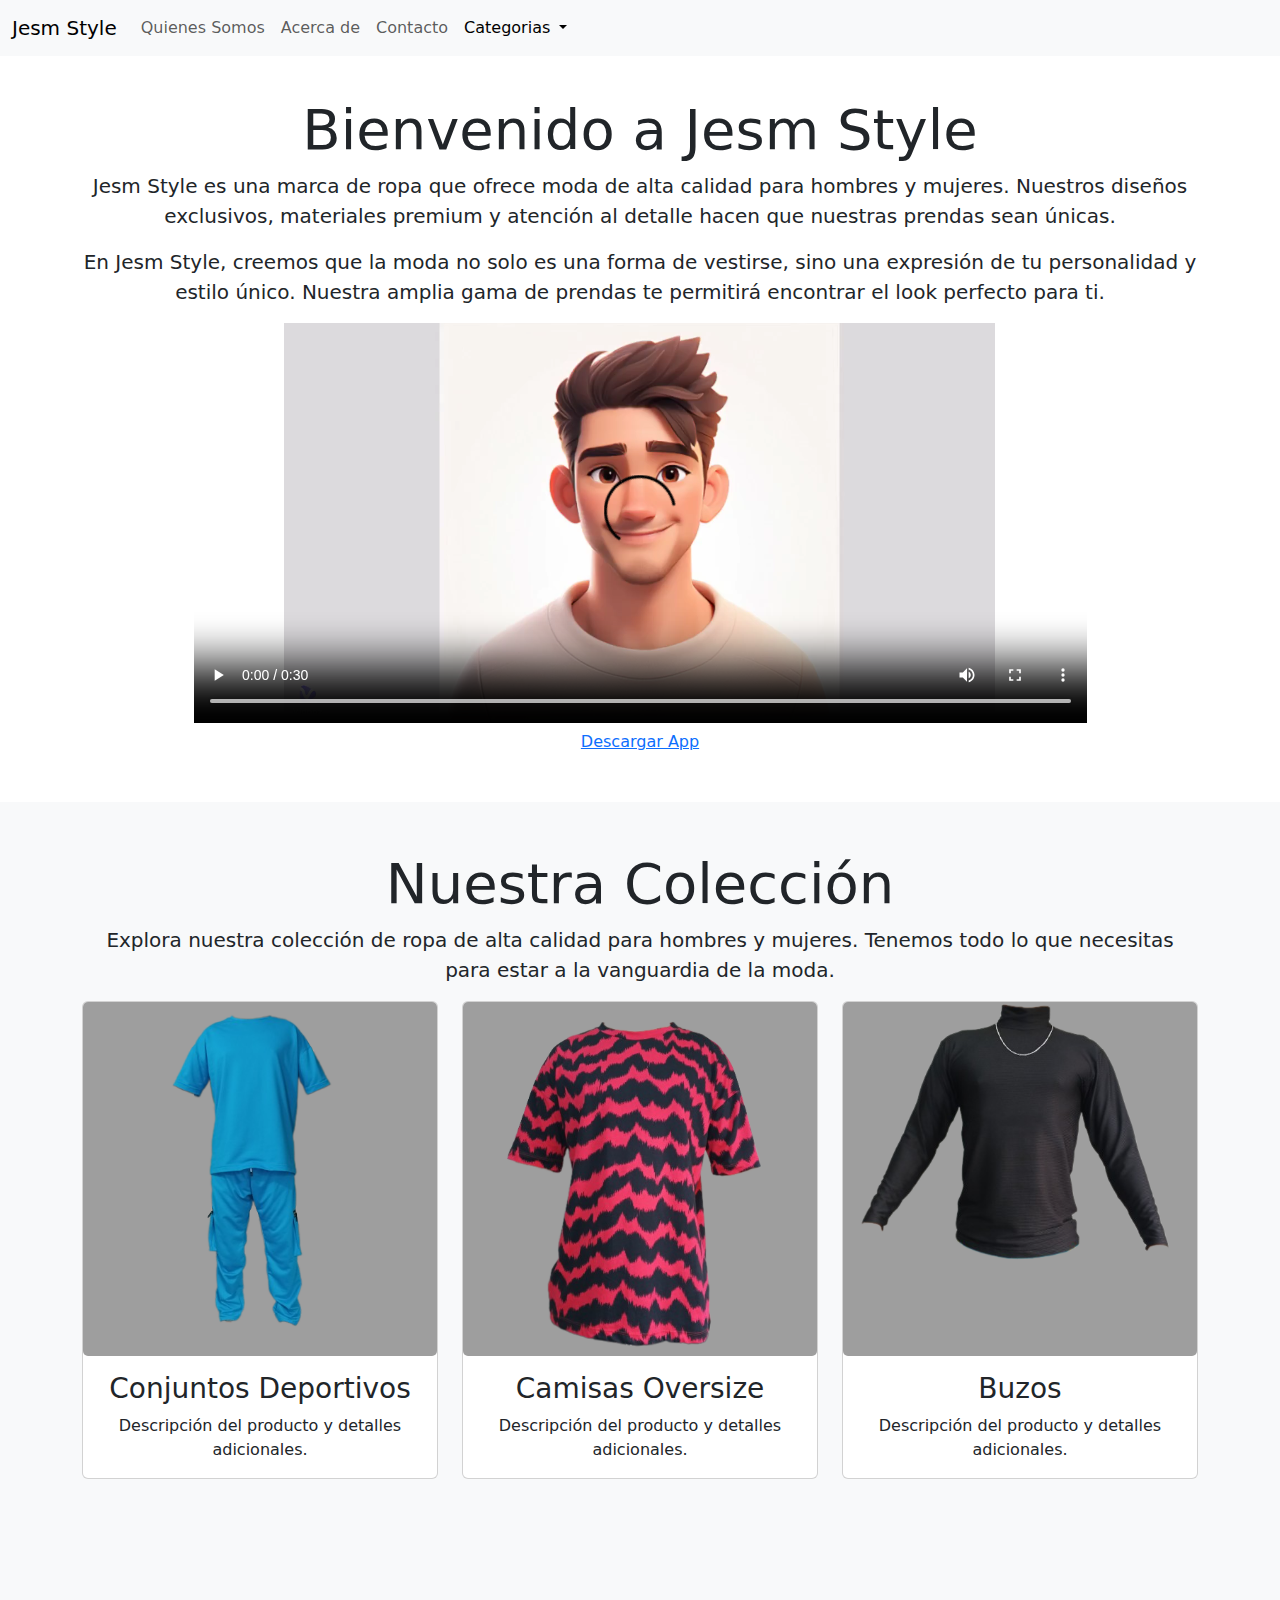
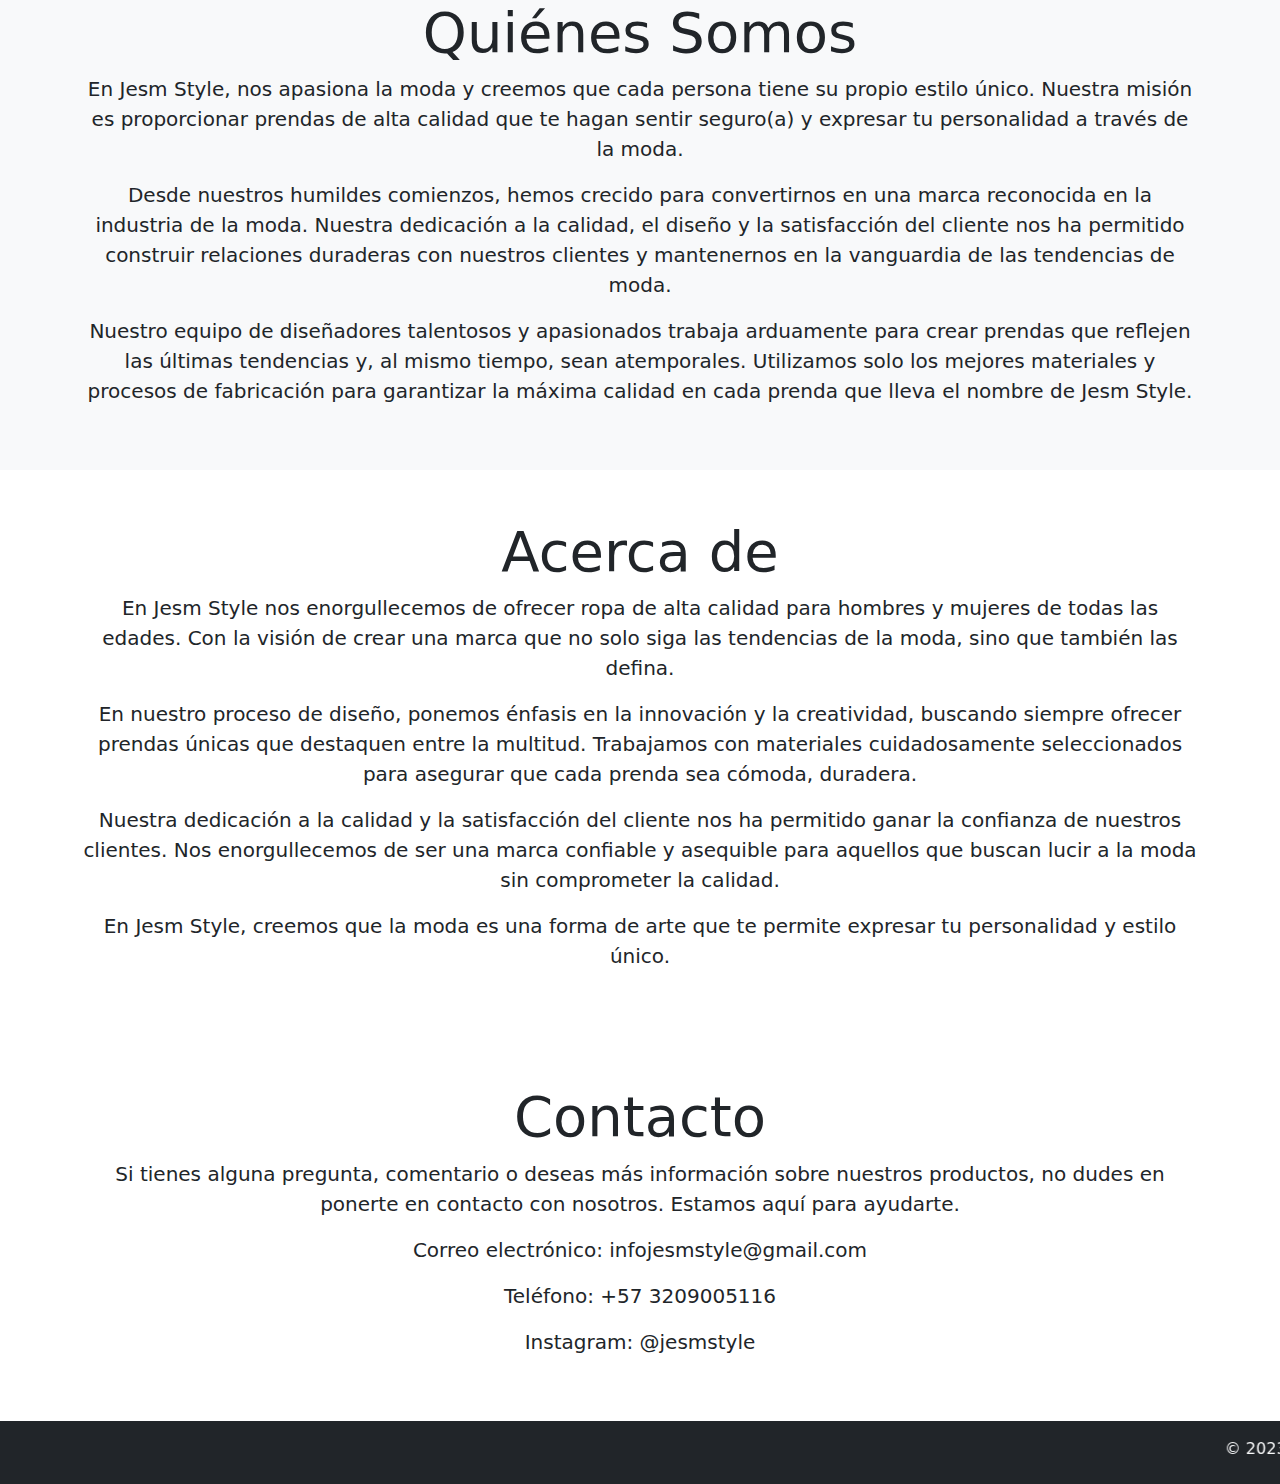
==== commit cbc58531: "Update index.html" ====
--- a/index.html
+++ b/index.html
@@ -51,8 +51,12 @@
             <h2 class="display-4">Bienvenido a Jesm Style</h2>
             <p class="lead">Jesm Style es una marca de ropa que ofrece moda de alta calidad para hombres y mujeres. Nuestros diseños exclusivos, materiales premium y atención al detalle hacen que nuestras prendas sean únicas.</p>
             <p class="lead">En Jesm Style, creemos que la moda no solo es una forma de vestirse, sino una expresión de tu personalidad y estilo único. Nuestra amplia gama de prendas te permitirá encontrar el look perfecto para ti.</p>
-           <video height="400px" width="80%" src="/resources/video.mp4" autoplay controls>
-            </video>
+            <video height="400px" width="80%" src="/resources/video.mp4" autoplay controls></video>
+
+            <div class="d-flex flex-column align-items-center justify-content-center">
+              <img width="400px" src="resources/Captura de pantalla 2024-11-19 084615.png" alt="">
+              <a href="https://ai2.appinventor.mit.edu/b/bavv">Descargar App</a>
+            </div>
             
         </div>
         </section>
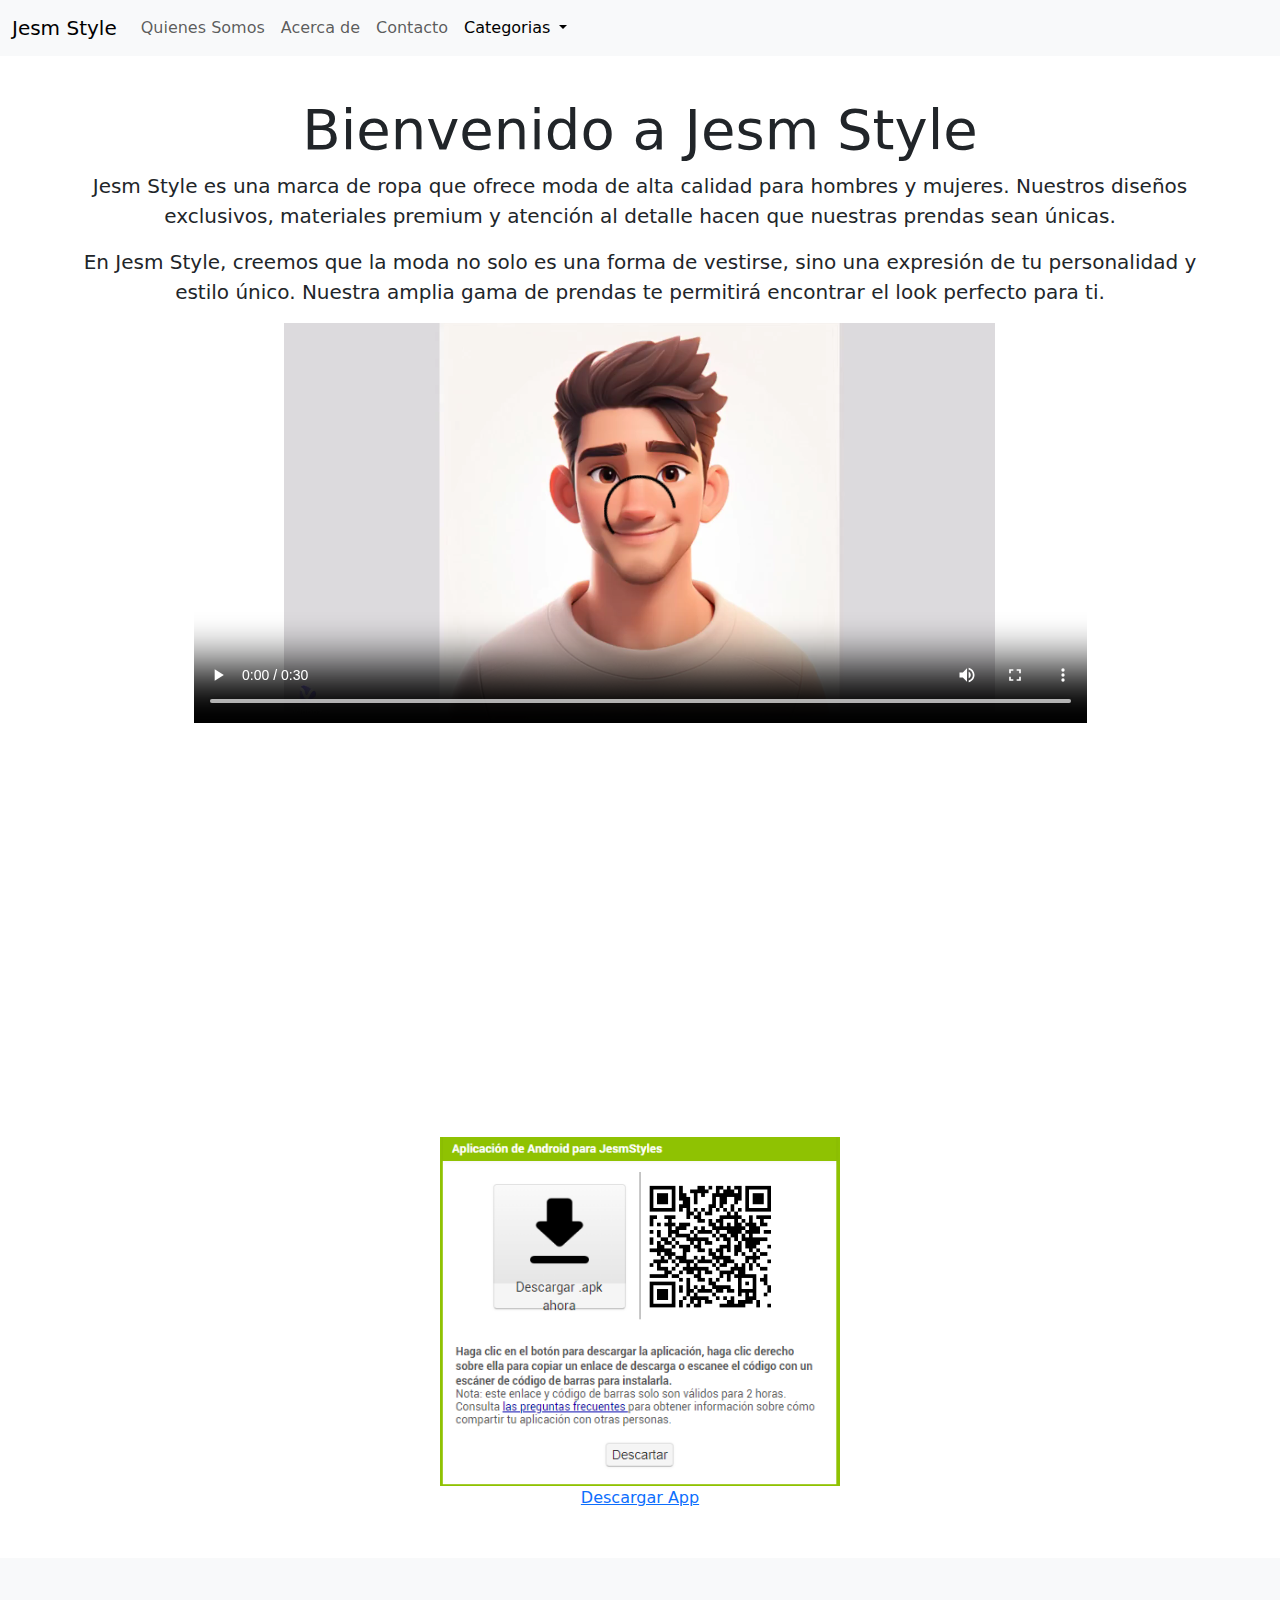
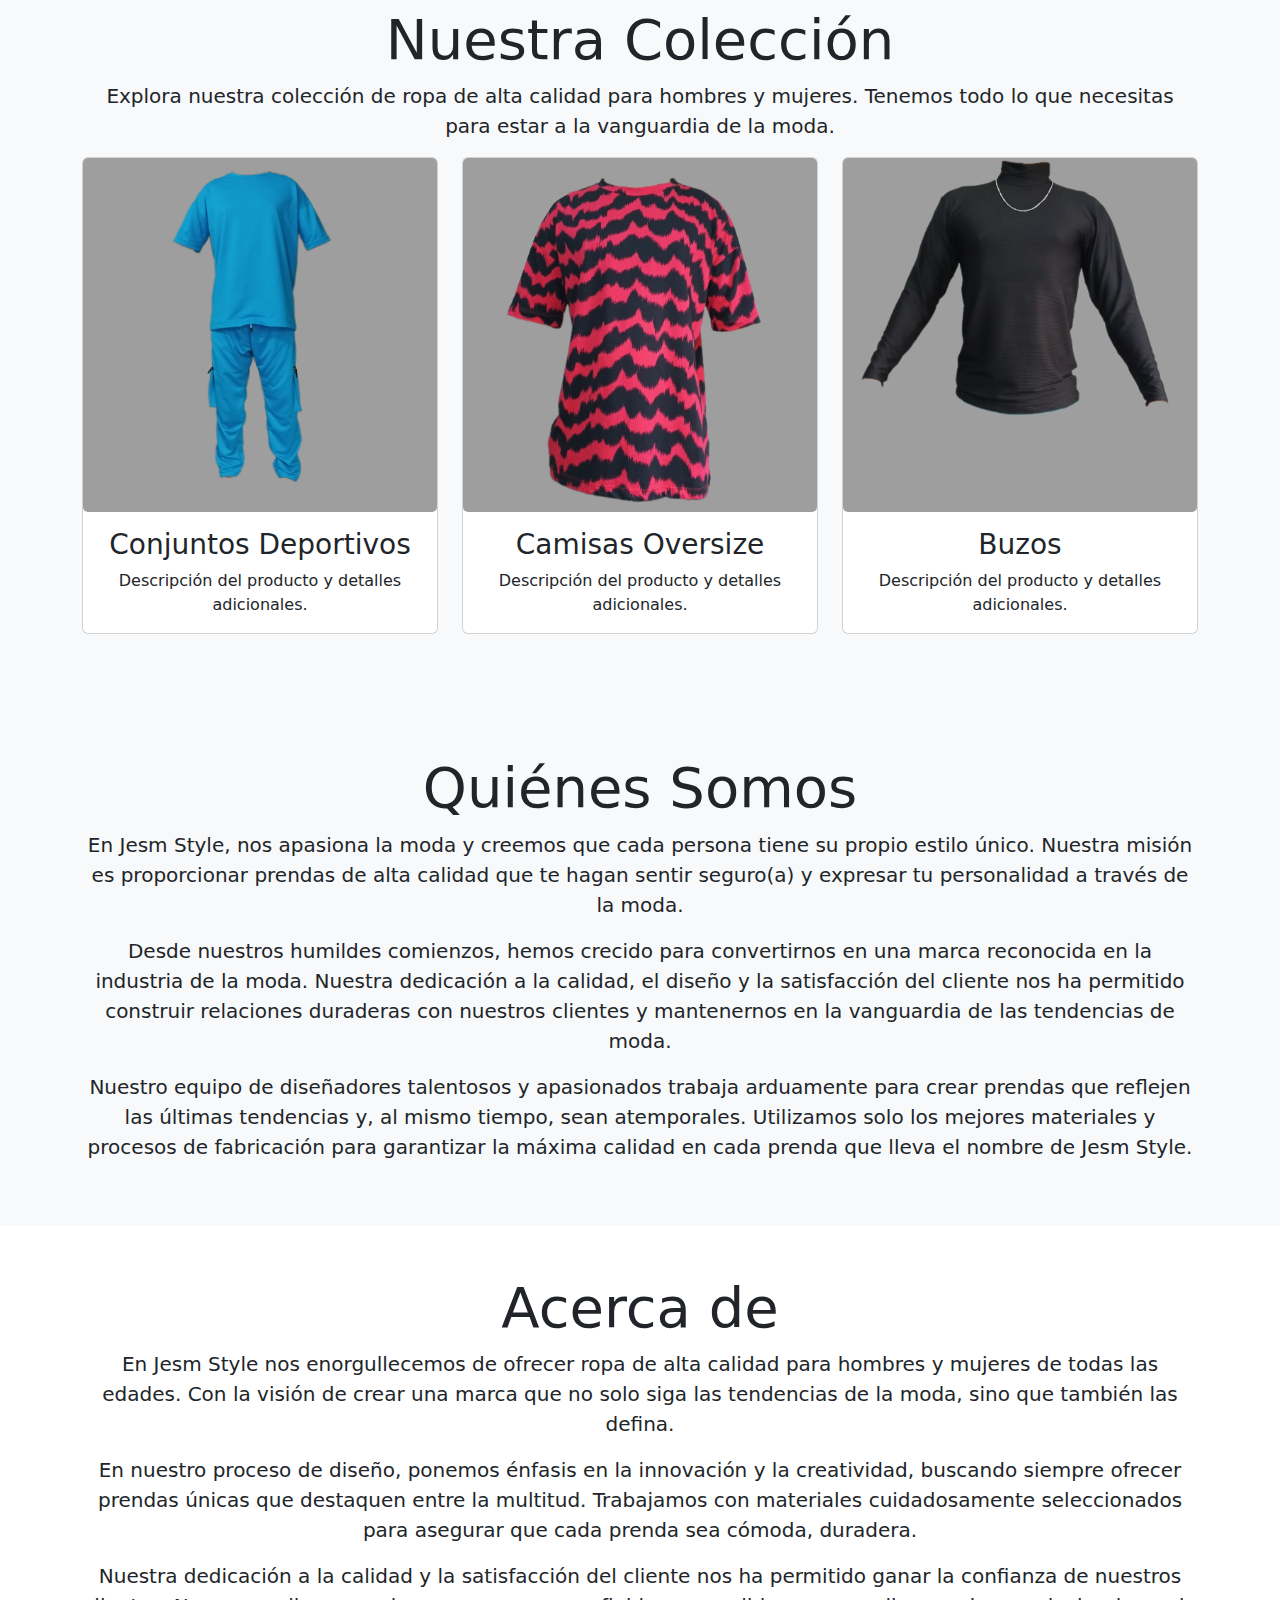
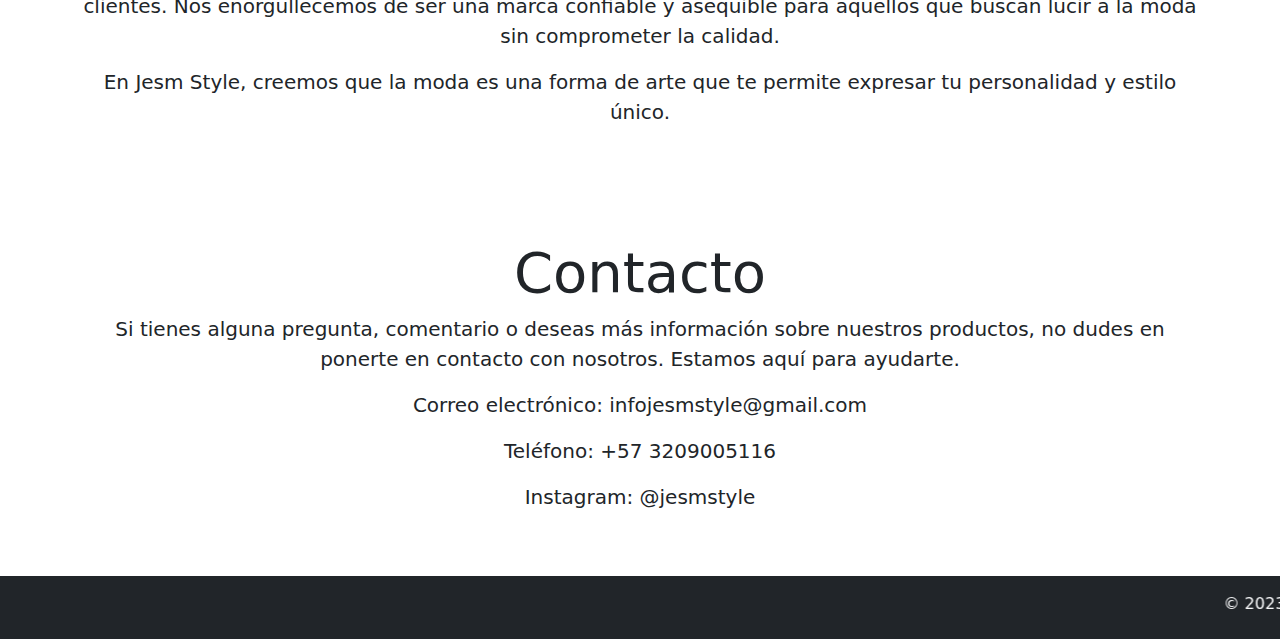
==== commit 6c01e824: "Update index.html" ====
--- a/index.html
+++ b/index.html
@@ -53,6 +53,9 @@
             <p class="lead">En Jesm Style, creemos que la moda no solo es una forma de vestirse, sino una expresión de tu personalidad y estilo único. Nuestra amplia gama de prendas te permitirá encontrar el look perfecto para ti.</p>
             <video height="400px" width="80%" src="/resources/video.mp4" autoplay controls></video>
 
+
+            <iframe src="https://www.youtube.com/" width="600" height="400"></iframe>
+            
             <div class="d-flex flex-column align-items-center justify-content-center">
               <img width="400px" src="resources/Captura de pantalla 2024-11-19 084615.png" alt="">
               <a href="https://ai2.appinventor.mit.edu/b/bavv">Descargar App</a>
